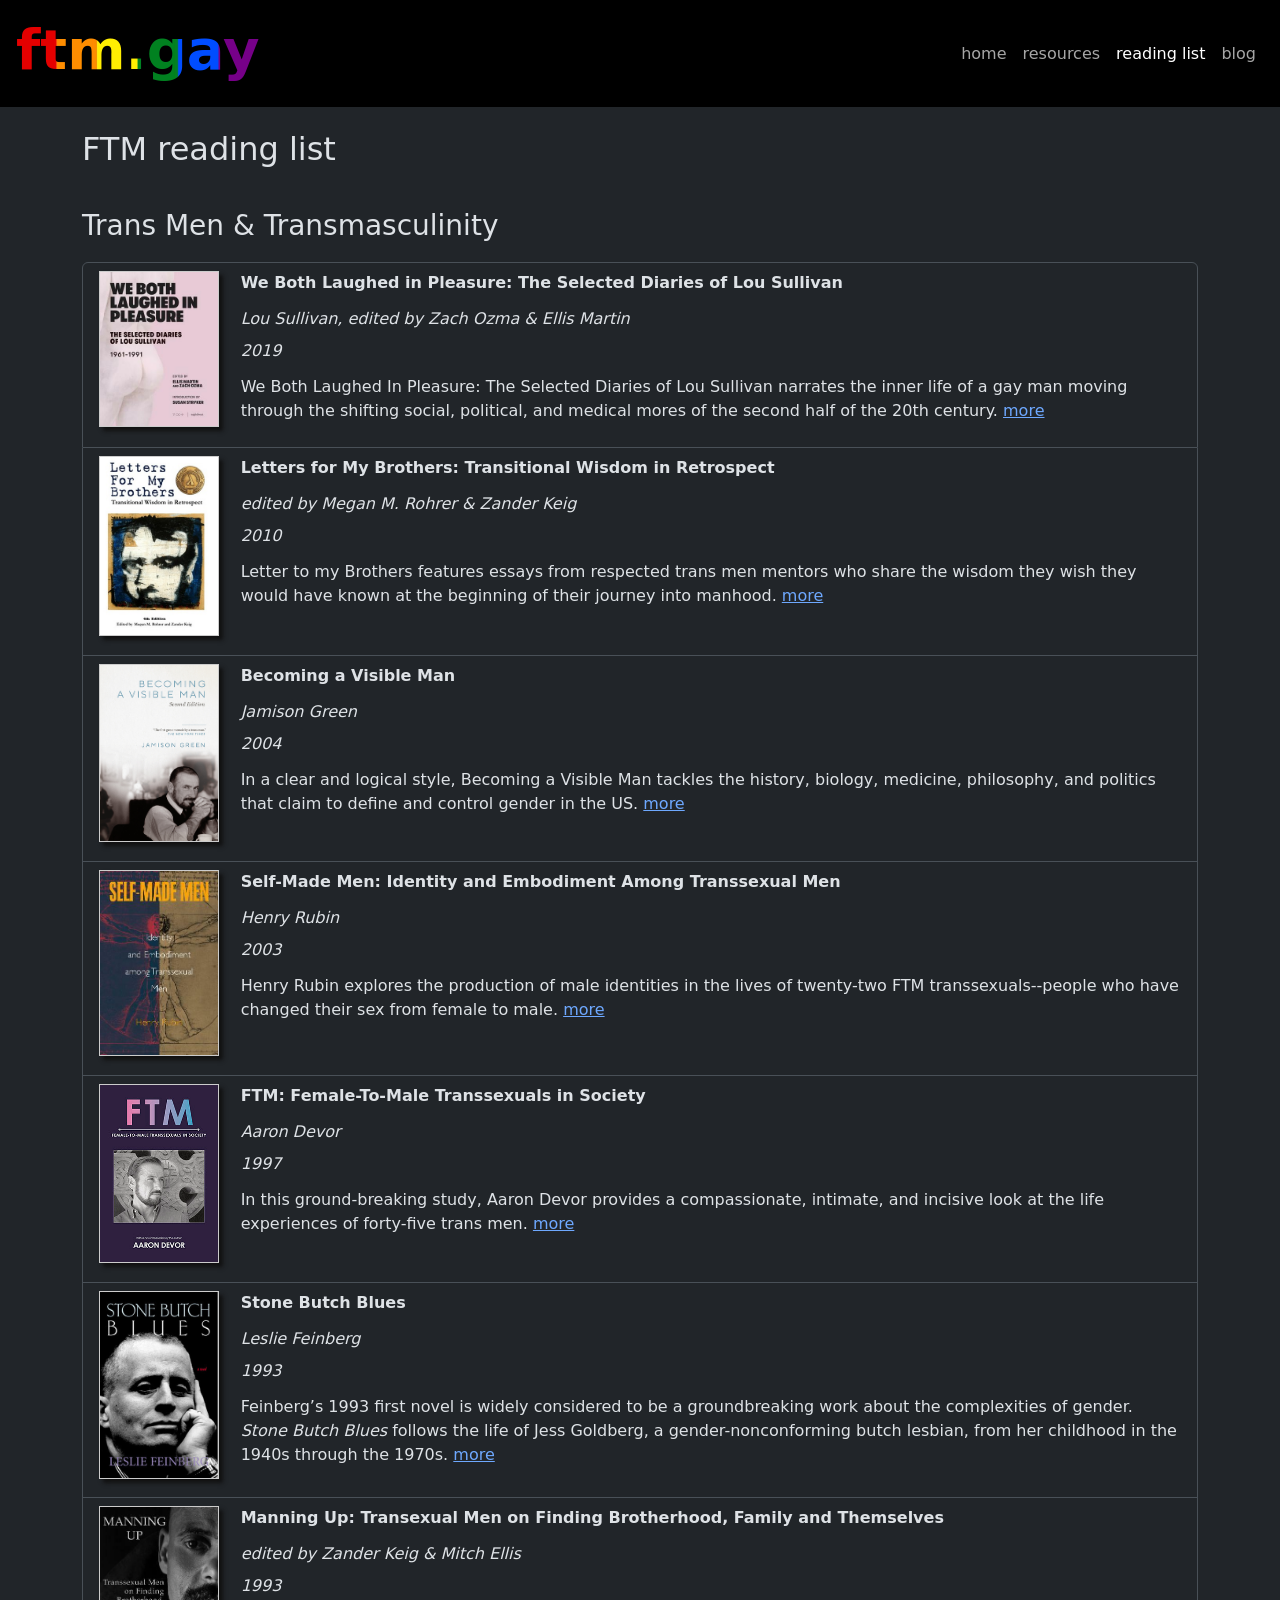
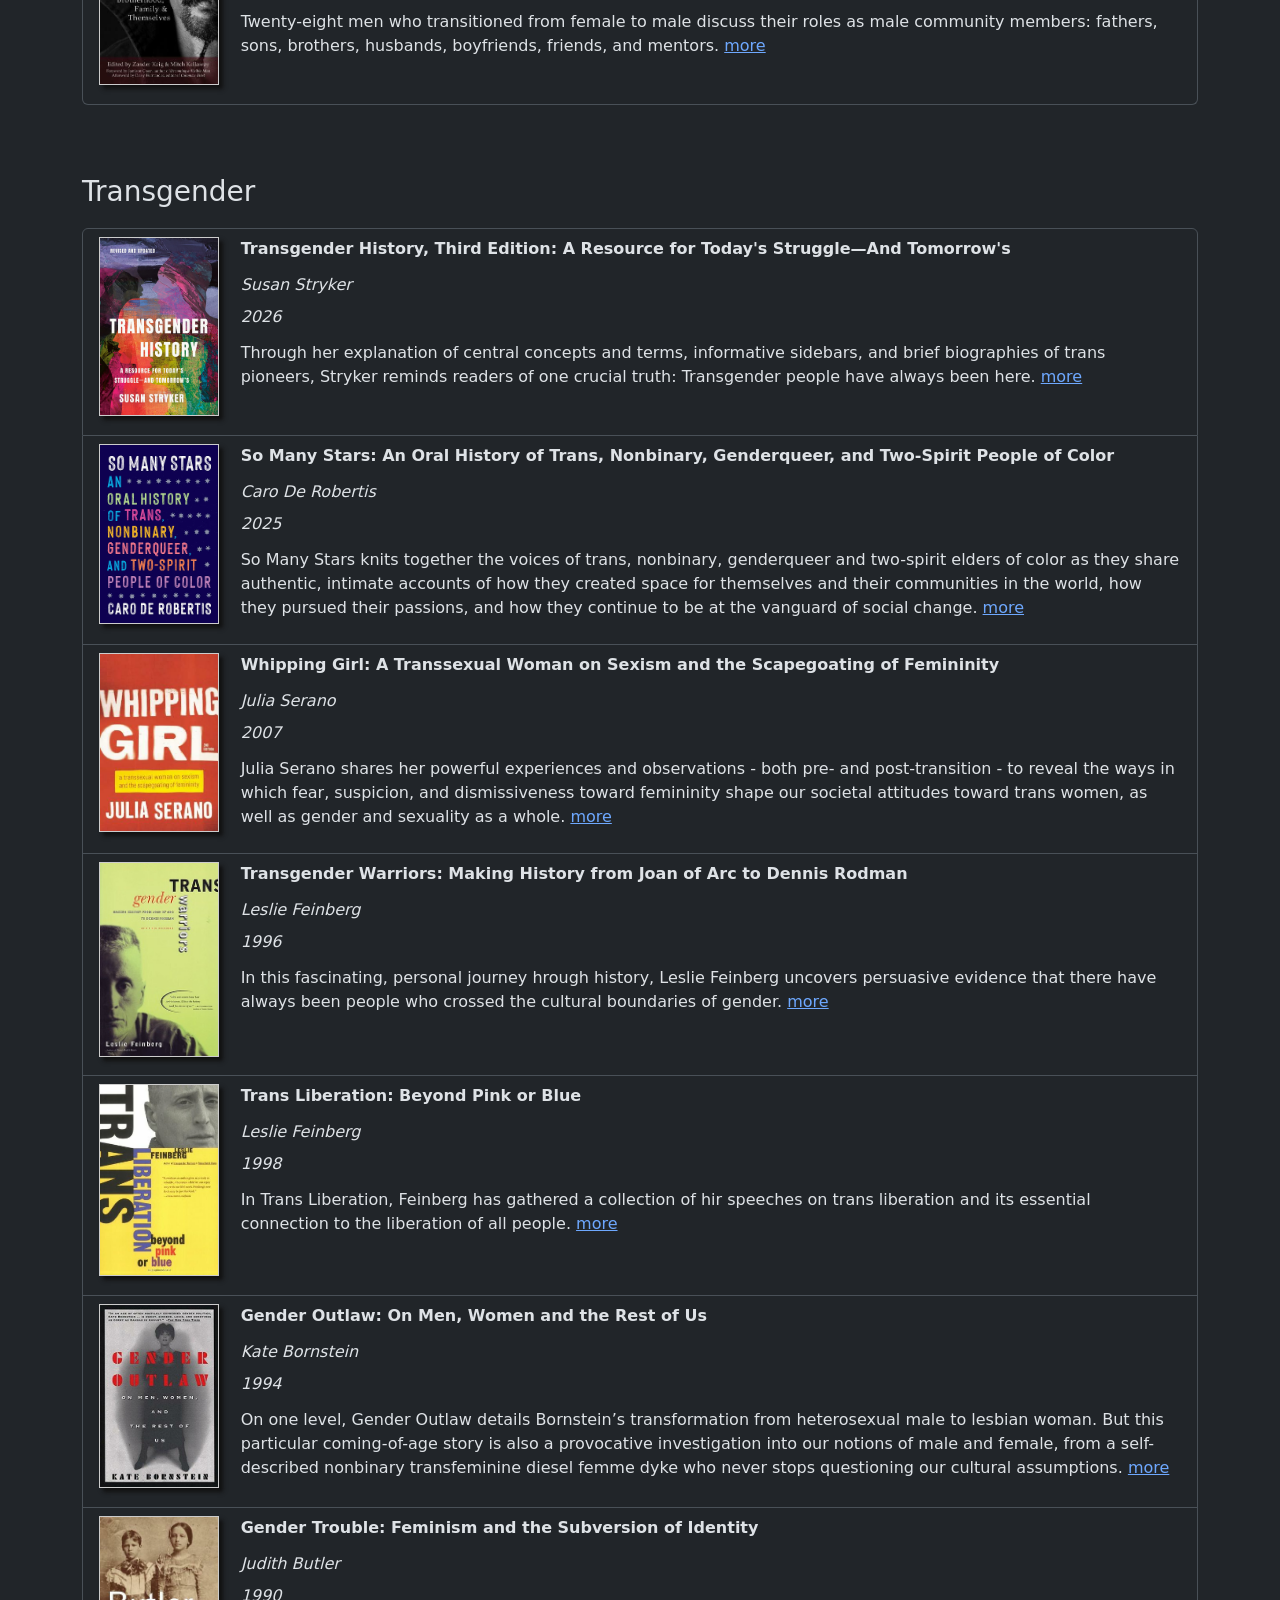
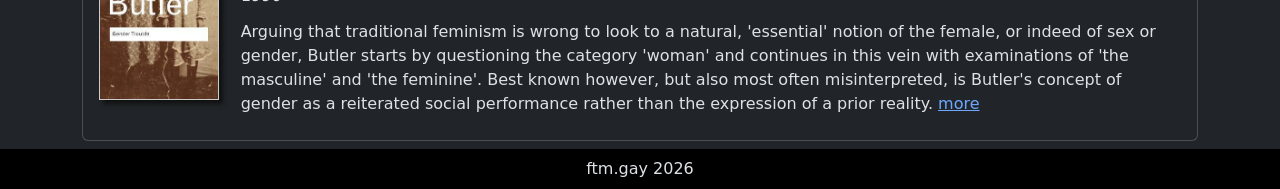
==== books.html @ 5775deb8 "first commit" ====
<!DOCTYPE html>
<html lang="en" data-bs-theme="dark">

<head>
    <meta charset="UTF-8">
    <meta name="viewport" content="width=device-width, initial-scale=1.0">
    <!-- <link rel="stylesheet" href="css/style.css"> -->
    <!-- <link rel="stylesheet" href="css/style-2.css"> -->
    <link href="https://cdn.jsdelivr.net/npm/bootstrap@5.3.8/dist/css/bootstrap.min.css" rel="stylesheet"
        integrity="sha384-sRIl4kxILFvY47J16cr9ZwB07vP4J8+LH7qKQnuqkuIAvNWLzeN8tE5YBujZqJLB" crossorigin="anonymous">
    <title>ftm.gay</title>
    <link rel="stylesheet" href="css/style-3.css">
</head>

<body>
    <header class="navbar navbar-expand-sm p-3 bg-black justify-content-between">
        <h1>
            <a class="navbar-brand" id="title" href="index.html">ftm.gay</a>
        </h1>
        <nav>
            <button class="navbar-toggler" type="button" data-bs-toggle="collapse"
                data-bs-target="#navbarSupportedContent" aria-controls="navbarSupportedContent" aria-expanded="false"
                aria-label="Toggle navigation">
                <span class="navbar-toggler-icon"></span>
            </button>
            <div class="collapse navbar-collapse" id="navbarSupportedContent">
                <ul class="navbar-nav me-auto mb-2 mb-lg-0">
                    <li class="nav-item">
                        <a class="nav-link" href="/index.html">home</a>
                    </li>
                    <li class="nav-item">
                        <a class="nav-link" href="/links.html">resources</a>
                    </li>
                    <li class="nav-item">
                        <a class="nav-link active" aria-current="page" href="/books.html">reading list</a>
                    </li>
                    <li class="nav-item">
                        <a class="nav-link" href="blog.html">blog</a>
                    </li>
                </ul>
        </nav>
    </header>

    <main class="container">

        <article>

            <h2>FTM reading list</h2>

            <h3>Trans Men & Transmasculinity</h3>
            <ul id="booklist" class="list-group">

                <li class="list-group-item">
                    <img src="images/books/webothlaughed.jpg" alt="" class="covers float-start">
                    <p class="titles fw-bold">We Both Laughed in Pleasure: The Selected Diaries of Lou Sullivan</p>
                    <div class="fst-italic lh-1">
                        <p>Lou Sullivan, edited by Zach Ozma &amp; Ellis Martin</p>
                        <p>2019</p>
                    </div>
                    <p>We Both Laughed In Pleasure: The Selected Diaries of Lou Sullivan narrates the inner life of
                        a
                        gay man moving through the shifting social, political, and medical mores of the second half
                        of
                        the 20th century. <a
                            href="https://app.thestorygraph.com/books/c2ce0d95-8c49-4c95-ac87-32498325fbb6">more</a>
                    </p>
                </li>

                <li class="list-group-item">
                    <img src="images/books/letters.jpg" alt="" class="covers float-start">
                    <p class="titles fw-bold">Letters for My Brothers: Transitional Wisdom in Retrospect</p>
                    <div class="fst-italic lh-1">
                        <p>edited by Megan M. Rohrer & Zander Keig</p>
                        <p>2010</p>
                    </div>
                    <p>Letter to my Brothers features essays from respected trans men mentors who share the wisdom
                        they
                        wish they would have known at the beginning of their journey into manhood. <a
                            href="https://app.thestorygraph.com/books/7538e603-62b5-438b-9313-262c8bac1d88">more</a>
                    </p>
                </li>

                <li class="list-group-item">
                    <img src="images/books/becoming.jpg" alt="" class="covers float-start">
                    <p class="titles fw-bold">Becoming a Visible Man</p>
                    <div class="fst-italic lh-1">
                        <p>Jamison Green</p>
                        <p>2004</p>
                    </div>
                    <p>In a clear and logical style, Becoming a Visible Man tackles the history, biology, medicine,
                        philosophy, and politics that claim to define and control gender in the US. <a
                            href="https://app.thestorygraph.com/books/6fd45076-18ab-4ce5-8b26-a0c7a9900b47">more</a>
                    </p>
                </li>

                <li class="list-group-item">
                    <img src="images/books/selfmade.jpg" alt="" class="covers float-start">
                    <p class="titles fw-bold">Self-Made Men: Identity and Embodiment Among Transsexual Men</p>
                    <div class="fst-italic lh-1">
                        <p>Henry Rubin</p>
                        <p>2003</p>
                    </div>
                    <p>Henry Rubin explores the production of male identities in the lives of twenty-two FTM
                        transsexuals--people who have changed their sex from female to male. <a
                            href="https://app.thestorygraph.com/books/d233889d-a8c6-45d0-8a1a-d15849762cd9">more</a>
                    </p>
                </li>

                <li class="list-group-item">
                    <img src="images/books/ftm.jpg" alt="" class="covers float-start">
                    <p class="titles fw-bold">FTM: Female-To-Male Transsexuals in Society</p>
                    <div class="fst-italic lh-1">
                        <p>Aaron Devor</p>
                        <p>1997</p>
                    </div>
                    <p>In this ground-breaking study, Aaron Devor provides a compassionate, intimate, and incisive
                        look
                        at the life experiences of forty-five trans men. <a
                            href="https://app.thestorygraph.com/books/8030de20-b5dd-4799-a8be-6d960feaa532">more</a>
                    </p>
                </li>

                <li class="list-group-item">
                    <img src="images/books/stone.jpg" alt="" class="covers float-start">
                    <p class="titles fw-bold">Stone Butch Blues</p>
                    <div class="fst-italic lh-1">
                        <p>Leslie Feinberg</p>
                        <p>1993</p>
                    </div>
                    <p>Feinberg’s 1993 first novel is widely considered to be a groundbreaking work about the
                        complexities of gender. <i>Stone Butch Blues</i> follows the life of Jess Goldberg, a
                        gender-nonconforming butch lesbian, from her childhood in the 1940s through the 1970s. <a
                            href="https://app.thestorygraph.com/books/8e4125c9-a879-4204-aa45-afbfb0e1b928">more</a>
                    </p>
                </li>

                <li class="list-group-item">
                    <img src="images/books/manning.jpg" alt="" class="covers float-start">
                    <p class="titles fw-bold">Manning Up: Transexual Men on Finding Brotherhood, Family and
                        Themselves</p>
                    <div class="fst-italic lh-1">
                        <p>edited by Zander Keig & Mitch Ellis</p>
                        <p>1993</p>
                    </div>
                    <p>Twenty-eight men who transitioned from female to male discuss their roles as male community
                        members: fathers, sons, brothers, husbands, boyfriends, friends, and mentors. <a
                            href="https://app.thestorygraph.com/books/a32e1855-63df-47fc-9eb6-b0f78ada0669">more</a>
                    </p>
                </li>

            </ul>
            <br><br>
            <h3>Transgender</h3>
            <ul class="booklist list-group">

                <li class="list-group-item">
                    <img src="images/books/history.png" alt="" class="covers float-start">
                    <p class="titles fw-bold">Transgender History, Third Edition: A Resource for Today's
                        Struggle—And Tomorrow's</p>
                    <div class="fst-italic lh-1">
                        <p>Susan Stryker</p>
                        <p>2026</p>
                    </div>
                    <p>Through her explanation of central concepts and terms, informative sidebars, and brief
                        biographies of trans pioneers, Stryker reminds readers of one crucial truth: Transgender
                        people have always been here. <a
                            href="https://app.thestorygraph.com/books/9dabb87a-3703-44a5-b14b-dfd2ec833be0">more</a>
                    </p>
                </li>

                <li class="list-group-item">
                    <img src="images/books/somanystars.png" alt="" class="covers float-start">
                    <p class="titles fw-bold">So Many Stars: An Oral History of Trans, Nonbinary, Genderqueer, and
                        Two-Spirit People of Color</p>
                    <div class="fst-italic lh-1">
                        <p>Caro De Robertis</p>
                        <p>2025</p>
                    </div>
                    <p>So Many Stars knits together the voices of trans, nonbinary, genderqueer and two-spirit
                        elders of color as they share authentic, intimate accounts of how they created space for
                        themselves and their communities in the world, how they pursued their passions, and how they
                        continue to be at the vanguard of social change. <a
                            href="https://app.thestorygraph.com/books/2b87eec0-3367-4d3c-99bc-cf2f94421319">more</a>
                    </p>
                </li>

                <li class="list-group-item">
                    <img src="images/books/whipping.jpg" alt="" class="covers float-start">
                    <p class="titles fw-bold">Whipping Girl: A Transsexual Woman on Sexism and the Scapegoating of
                        Femininity</p>
                    <div class="fst-italic lh-1">
                        <p>Julia Serano</p>
                        <p>2007</p>
                    </div>
                    <p>Julia Serano shares her powerful experiences and observations - both pre- and post-transition
                        - to reveal the ways in which fear, suspicion, and dismissiveness toward femininity shape
                        our societal attitudes toward trans women, as well as gender and sexuality as a whole. <a
                            href="https://app.thestorygraph.com/books/d47e280d-2952-4787-9cfe-63564478623d">more</a>
                    </p>
                </li>

                <li class="list-group-item">
                    <img src="images/books/warriors.jpg" alt="" class="covers float-start">
                    <p class="titles fw-bold">Transgender Warriors: Making History from Joan of Arc to Dennis Rodman
                    </p>
                    <div class="fst-italic lh-1">
                        <p>Leslie Feinberg</p>
                        <p>1996</p>
                    </div>
                    <p>In this fascinating, personal journey hrough history, Leslie Feinberg uncovers persuasive
                        evidence that there have always been people who crossed the cultural boundaries of gender.
                        <a href="https://app.thestorygraph.com/books/43c2c242-123a-4b8e-8c42-34f2408a6940">more</a>
                    </p>
                </li>

                <li class="list-group-item">
                    <img src="images/books/liberation.jpg" alt="" class="covers float-start">
                    <p class="titles fw-bold">Trans Liberation: Beyond Pink or Blue</p>
                    <div class="fst-italic lh-1">
                        <p>Leslie Feinberg</p>
                        <p>1998</p>
                    </div>
                    <p>In Trans Liberation, Feinberg has gathered a collection of hir speeches on trans liberation
                        and its essential connection to the liberation of all people. <a
                            href="https://app.thestorygraph.com/books/5050a9f0-488c-4aef-bb88-516365a8dd50">more</a>
                    </p>
                </li>

                <li class="list-group-item">
                    <img src="images/books/outlaw.jpg" alt="" class="covers float-start">
                    <p class="titles fw-bold">Gender Outlaw: On Men, Women and the Rest of Us</p>
                    <div class="fst-italic lh-1">
                        <p>Kate Bornstein</p>
                        <p>1994</p>
                    </div>
                    <p>On one level, Gender Outlaw details Bornstein’s transformation from heterosexual male to
                        lesbian woman. But this particular coming-of-age story is also a provocative investigation
                        into our notions of male and female, from a self-described nonbinary transfeminine diesel
                        femme dyke who never stops questioning our cultural assumptions. <a
                            href="https://app.thestorygraph.com/books/9dabb87a-3703-44a5-b14b-dfd2ec833be0">more</a>
                    </p>
                </li>

                <li class="list-group-item">
                    <img src="images/books/trouble.jpg" alt="" class="covers float-start">
                    <p class="titles fw-bold">Gender Trouble: Feminism and the Subversion of Identity</p>
                    <div class="fst-italic lh-1">
                        <p>Judith Butler</p>
                        <p>1990</p>
                    </div>
                    <p>Arguing that traditional feminism is wrong to look to a natural, 'essential' notion of the
                        female, or indeed of sex or gender, Butler starts by questioning the category 'woman' and
                        continues in this vein with examinations of 'the masculine' and 'the feminine'. Best known
                        however, but also most often misinterpreted, is Butler's concept of gender as a reiterated
                        social performance rather than the expression of a prior reality. <a
                            href="https://app.thestorygraph.com/books/4c7f3ff9-a677-41f1-9908-b55ac85ce507">more</a>
                    </p>
                </li>

            </ul>

        </article>

    </main>

    <footer class="position-relative bottom-0 text-center bg-black mt-2 p-2">
        <p class="m-0">ftm.gay 2026</p>
    </footer>

</body>


</html>
---- css/style-3.css ----
/* body {
    background: rgb(38, 44, 68);
}

main.container,
#links-wrapper {
    width: fit-content;
    margin: auto;
} */
 
h2,
h3,
h4 {
    padding: 2% 0 1%;
}

html, body {
    height: 100%;
}

body {
    display: flex;
    flex-direction: column;
}

main {
    flex: 1 0 auto;
}

footer {
    flex-shrink: 0;
}

#title {
    font-size: 3.5rem;
    font-weight: 900;
    background: white;
    /* background: linear-gradient(90deg, rgba(228, 3, 3, 1) 0%, rgba(255, 140, 0, 1) 16%, rgba(255, 237, 0, 1) 32%, rgba(0, 128, 38, 1) 48%, rgba(0, 76, 255, 1) 64%, rgba(115, 41, 130, 1) 80%); */
    background: url('/images/pride-rainbow-flag\ -\ Copy.jpg');
    background-size: cover;
    background-clip: text;
    -webkit-background-clip: text;
    -webkit-text-fill-color: transparent;
}

.covers {
    width: 20%;
    max-width: 120px;
    margin: 0 2% 1% 0;
    box-shadow: 4px 4px 4px #111;
    border: 1px solid #ccc;
}

@media screen and (max-width: 990px) {
    #toc-wrapper {
        width: 100% !important;
        position: static !important;
    }

    #toc {
        border: none !important;
    }
}
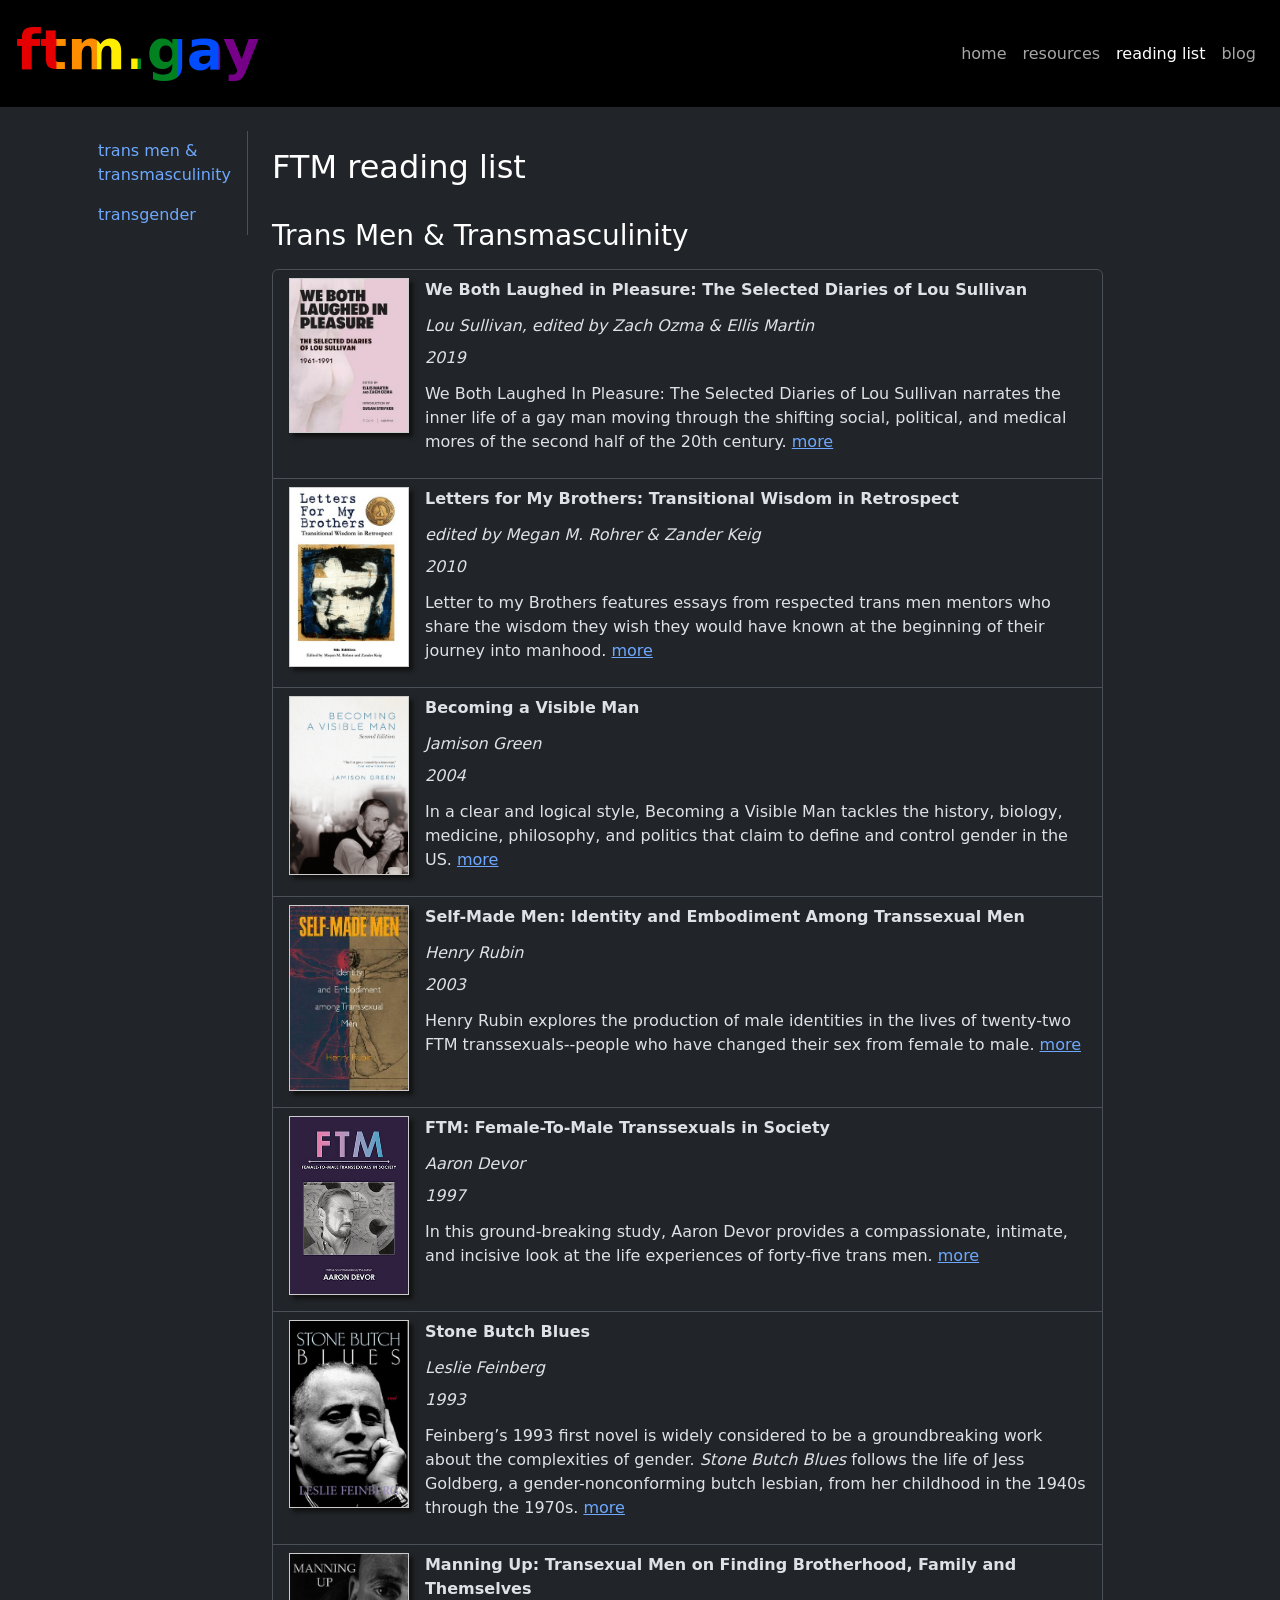
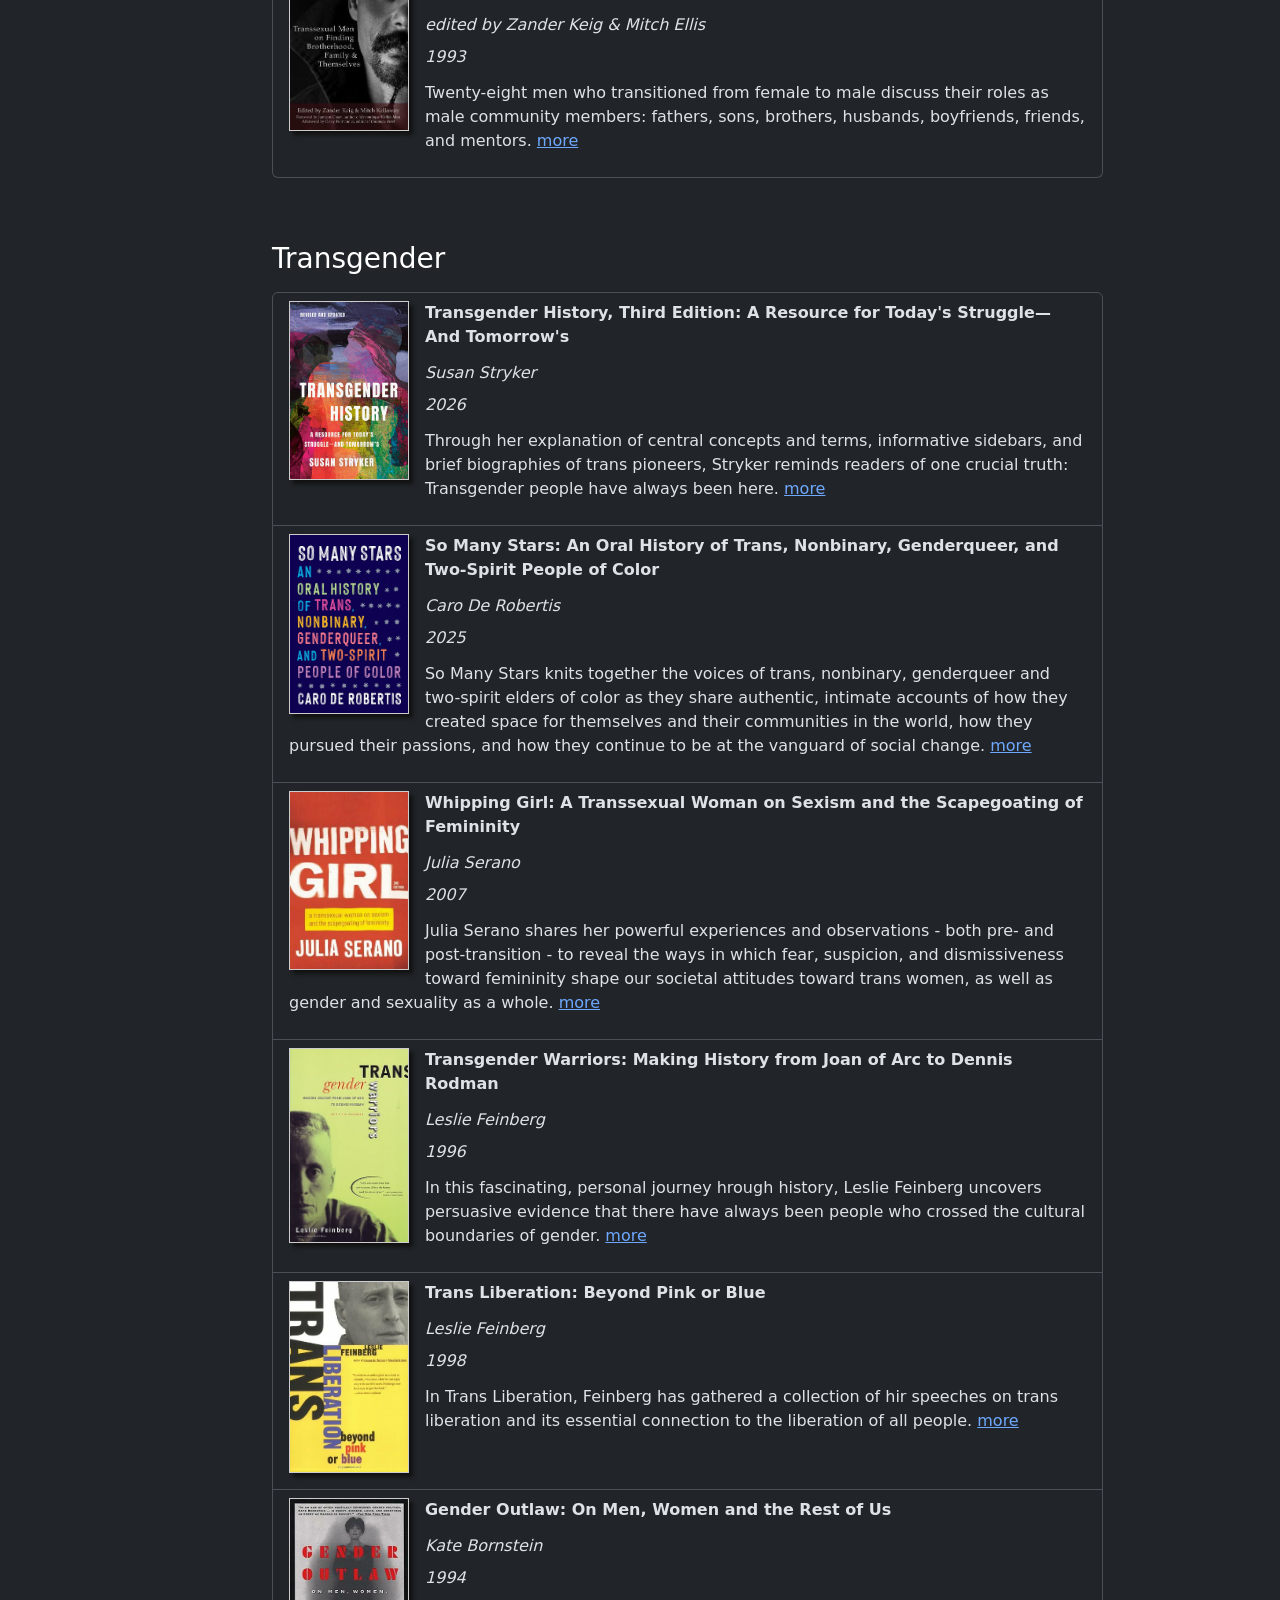
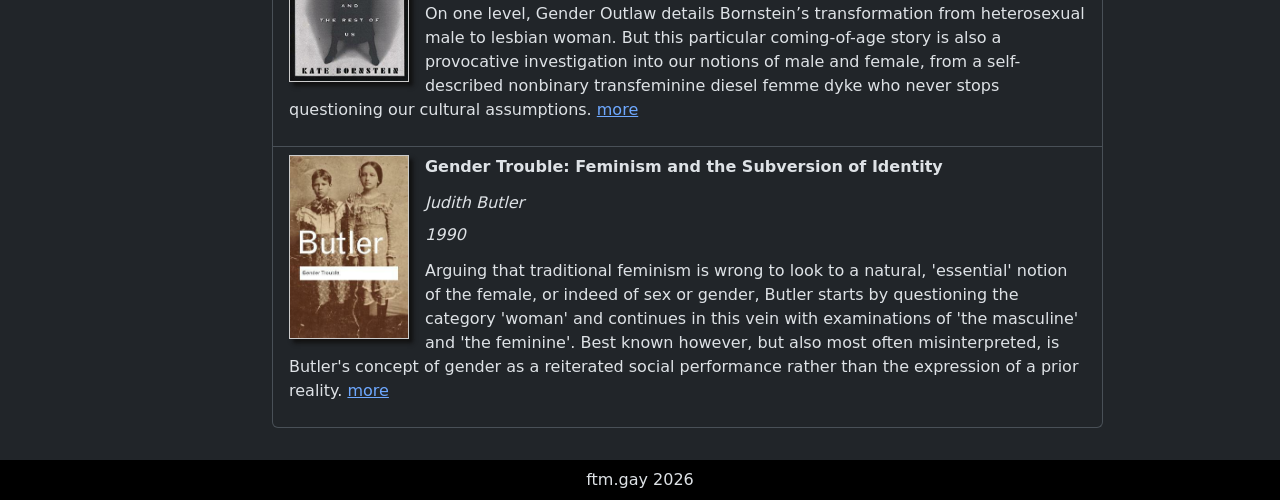
==== commit 777e68a9: "feat: books toc" ====
--- a/books.html
+++ b/books.html
@@ -41,232 +41,293 @@
         </nav>
     </header>
 
-    <main class="container">
-
-        <article>
-
-            <h2>FTM reading list</h2>
-
-            <h3>Trans Men & Transmasculinity</h3>
-            <ul id="booklist" class="list-group">
-
-                <li class="list-group-item">
-                    <img src="images/books/webothlaughed.jpg" alt="" class="covers float-start">
-                    <p class="titles fw-bold">We Both Laughed in Pleasure: The Selected Diaries of Lou Sullivan</p>
-                    <div class="fst-italic lh-1">
-                        <p>Lou Sullivan, edited by Zach Ozma &amp; Ellis Martin</p>
-                        <p>2019</p>
-                    </div>
-                    <p>We Both Laughed In Pleasure: The Selected Diaries of Lou Sullivan narrates the inner life of
-                        a
-                        gay man moving through the shifting social, political, and medical mores of the second half
-                        of
-                        the 20th century. <a
-                            href="https://app.thestorygraph.com/books/c2ce0d95-8c49-4c95-ac87-32498325fbb6">more</a>
-                    </p>
-                </li>
-
-                <li class="list-group-item">
-                    <img src="images/books/letters.jpg" alt="" class="covers float-start">
-                    <p class="titles fw-bold">Letters for My Brothers: Transitional Wisdom in Retrospect</p>
-                    <div class="fst-italic lh-1">
-                        <p>edited by Megan M. Rohrer & Zander Keig</p>
-                        <p>2010</p>
-                    </div>
-                    <p>Letter to my Brothers features essays from respected trans men mentors who share the wisdom
-                        they
-                        wish they would have known at the beginning of their journey into manhood. <a
-                            href="https://app.thestorygraph.com/books/7538e603-62b5-438b-9313-262c8bac1d88">more</a>
-                    </p>
-                </li>
-
-                <li class="list-group-item">
-                    <img src="images/books/becoming.jpg" alt="" class="covers float-start">
-                    <p class="titles fw-bold">Becoming a Visible Man</p>
-                    <div class="fst-italic lh-1">
-                        <p>Jamison Green</p>
-                        <p>2004</p>
-                    </div>
-                    <p>In a clear and logical style, Becoming a Visible Man tackles the history, biology, medicine,
-                        philosophy, and politics that claim to define and control gender in the US. <a
-                            href="https://app.thestorygraph.com/books/6fd45076-18ab-4ce5-8b26-a0c7a9900b47">more</a>
-                    </p>
-                </li>
-
-                <li class="list-group-item">
-                    <img src="images/books/selfmade.jpg" alt="" class="covers float-start">
-                    <p class="titles fw-bold">Self-Made Men: Identity and Embodiment Among Transsexual Men</p>
-                    <div class="fst-italic lh-1">
-                        <p>Henry Rubin</p>
-                        <p>2003</p>
-                    </div>
-                    <p>Henry Rubin explores the production of male identities in the lives of twenty-two FTM
-                        transsexuals--people who have changed their sex from female to male. <a
-                            href="https://app.thestorygraph.com/books/d233889d-a8c6-45d0-8a1a-d15849762cd9">more</a>
-                    </p>
-                </li>
-
-                <li class="list-group-item">
-                    <img src="images/books/ftm.jpg" alt="" class="covers float-start">
-                    <p class="titles fw-bold">FTM: Female-To-Male Transsexuals in Society</p>
-                    <div class="fst-italic lh-1">
-                        <p>Aaron Devor</p>
-                        <p>1997</p>
-                    </div>
-                    <p>In this ground-breaking study, Aaron Devor provides a compassionate, intimate, and incisive
-                        look
-                        at the life experiences of forty-five trans men. <a
-                            href="https://app.thestorygraph.com/books/8030de20-b5dd-4799-a8be-6d960feaa532">more</a>
-                    </p>
-                </li>
-
-                <li class="list-group-item">
-                    <img src="images/books/stone.jpg" alt="" class="covers float-start">
-                    <p class="titles fw-bold">Stone Butch Blues</p>
-                    <div class="fst-italic lh-1">
-                        <p>Leslie Feinberg</p>
-                        <p>1993</p>
-                    </div>
-                    <p>Feinberg’s 1993 first novel is widely considered to be a groundbreaking work about the
-                        complexities of gender. <i>Stone Butch Blues</i> follows the life of Jess Goldberg, a
-                        gender-nonconforming butch lesbian, from her childhood in the 1940s through the 1970s. <a
-                            href="https://app.thestorygraph.com/books/8e4125c9-a879-4204-aa45-afbfb0e1b928">more</a>
-                    </p>
-                </li>
-
-                <li class="list-group-item">
-                    <img src="images/books/manning.jpg" alt="" class="covers float-start">
-                    <p class="titles fw-bold">Manning Up: Transexual Men on Finding Brotherhood, Family and
-                        Themselves</p>
-                    <div class="fst-italic lh-1">
-                        <p>edited by Zander Keig & Mitch Ellis</p>
-                        <p>1993</p>
-                    </div>
-                    <p>Twenty-eight men who transitioned from female to male discuss their roles as male community
-                        members: fathers, sons, brothers, husbands, boyfriends, friends, and mentors. <a
-                            href="https://app.thestorygraph.com/books/a32e1855-63df-47fc-9eb6-b0f78ada0669">more</a>
-                    </p>
-                </li>
-
-            </ul>
-            <br><br>
-            <h3>Transgender</h3>
-            <ul class="booklist list-group">
-
-                <li class="list-group-item">
-                    <img src="images/books/history.png" alt="" class="covers float-start">
-                    <p class="titles fw-bold">Transgender History, Third Edition: A Resource for Today's
-                        Struggle—And Tomorrow's</p>
-                    <div class="fst-italic lh-1">
-                        <p>Susan Stryker</p>
-                        <p>2026</p>
-                    </div>
-                    <p>Through her explanation of central concepts and terms, informative sidebars, and brief
-                        biographies of trans pioneers, Stryker reminds readers of one crucial truth: Transgender
-                        people have always been here. <a
-                            href="https://app.thestorygraph.com/books/9dabb87a-3703-44a5-b14b-dfd2ec833be0">more</a>
-                    </p>
-                </li>
-
-                <li class="list-group-item">
-                    <img src="images/books/somanystars.png" alt="" class="covers float-start">
-                    <p class="titles fw-bold">So Many Stars: An Oral History of Trans, Nonbinary, Genderqueer, and
-                        Two-Spirit People of Color</p>
-                    <div class="fst-italic lh-1">
-                        <p>Caro De Robertis</p>
-                        <p>2025</p>
-                    </div>
-                    <p>So Many Stars knits together the voices of trans, nonbinary, genderqueer and two-spirit
-                        elders of color as they share authentic, intimate accounts of how they created space for
-                        themselves and their communities in the world, how they pursued their passions, and how they
-                        continue to be at the vanguard of social change. <a
-                            href="https://app.thestorygraph.com/books/2b87eec0-3367-4d3c-99bc-cf2f94421319">more</a>
-                    </p>
-                </li>
-
-                <li class="list-group-item">
-                    <img src="images/books/whipping.jpg" alt="" class="covers float-start">
-                    <p class="titles fw-bold">Whipping Girl: A Transsexual Woman on Sexism and the Scapegoating of
-                        Femininity</p>
-                    <div class="fst-italic lh-1">
-                        <p>Julia Serano</p>
-                        <p>2007</p>
-                    </div>
-                    <p>Julia Serano shares her powerful experiences and observations - both pre- and post-transition
-                        - to reveal the ways in which fear, suspicion, and dismissiveness toward femininity shape
-                        our societal attitudes toward trans women, as well as gender and sexuality as a whole. <a
-                            href="https://app.thestorygraph.com/books/d47e280d-2952-4787-9cfe-63564478623d">more</a>
-                    </p>
-                </li>
-
-                <li class="list-group-item">
-                    <img src="images/books/warriors.jpg" alt="" class="covers float-start">
-                    <p class="titles fw-bold">Transgender Warriors: Making History from Joan of Arc to Dennis Rodman
-                    </p>
-                    <div class="fst-italic lh-1">
-                        <p>Leslie Feinberg</p>
-                        <p>1996</p>
-                    </div>
-                    <p>In this fascinating, personal journey hrough history, Leslie Feinberg uncovers persuasive
-                        evidence that there have always been people who crossed the cultural boundaries of gender.
-                        <a href="https://app.thestorygraph.com/books/43c2c242-123a-4b8e-8c42-34f2408a6940">more</a>
-                    </p>
-                </li>
-
-                <li class="list-group-item">
-                    <img src="images/books/liberation.jpg" alt="" class="covers float-start">
-                    <p class="titles fw-bold">Trans Liberation: Beyond Pink or Blue</p>
-                    <div class="fst-italic lh-1">
-                        <p>Leslie Feinberg</p>
-                        <p>1998</p>
-                    </div>
-                    <p>In Trans Liberation, Feinberg has gathered a collection of hir speeches on trans liberation
-                        and its essential connection to the liberation of all people. <a
-                            href="https://app.thestorygraph.com/books/5050a9f0-488c-4aef-bb88-516365a8dd50">more</a>
-                    </p>
-                </li>
-
-                <li class="list-group-item">
-                    <img src="images/books/outlaw.jpg" alt="" class="covers float-start">
-                    <p class="titles fw-bold">Gender Outlaw: On Men, Women and the Rest of Us</p>
-                    <div class="fst-italic lh-1">
-                        <p>Kate Bornstein</p>
-                        <p>1994</p>
-                    </div>
-                    <p>On one level, Gender Outlaw details Bornstein’s transformation from heterosexual male to
-                        lesbian woman. But this particular coming-of-age story is also a provocative investigation
-                        into our notions of male and female, from a self-described nonbinary transfeminine diesel
-                        femme dyke who never stops questioning our cultural assumptions. <a
-                            href="https://app.thestorygraph.com/books/9dabb87a-3703-44a5-b14b-dfd2ec833be0">more</a>
-                    </p>
-                </li>
-
-                <li class="list-group-item">
-                    <img src="images/books/trouble.jpg" alt="" class="covers float-start">
-                    <p class="titles fw-bold">Gender Trouble: Feminism and the Subversion of Identity</p>
-                    <div class="fst-italic lh-1">
-                        <p>Judith Butler</p>
-                        <p>1990</p>
-                    </div>
-                    <p>Arguing that traditional feminism is wrong to look to a natural, 'essential' notion of the
-                        female, or indeed of sex or gender, Butler starts by questioning the category 'woman' and
-                        continues in this vein with examinations of 'the masculine' and 'the feminine'. Best known
-                        however, but also most often misinterpreted, is Butler's concept of gender as a reiterated
-                        social performance rather than the expression of a prior reality. <a
-                            href="https://app.thestorygraph.com/books/4c7f3ff9-a677-41f1-9908-b55ac85ce507">more</a>
-                    </p>
-                </li>
-
-            </ul>
-
-        </article>
-
+    <main class="container-sm text-bg-dark py-4">
+
+        <div class="row" id="">
+            <div id="toc-wrapper" class="col-2 position-sticky top-0 h-75">
+                <nav id="toc" class="h-100 flex-column align-items-stretch pe-4 border-end">
+                    <nav class="nav nav-pills flex-column">
+                        <a class="nav-link" href="#ftm">trans men & transmasculinity</a>
+                        <a class="nav-link" href="#trans">transgender</a>
+                    </nav>
+                </nav>
+            </div>
+
+            <div id="books-wrapper" class="col-2 position-sticky top-0 h-75">
+                <h2>FTM reading list</h2>
+                <section id="ftm">
+                    <h3>Trans Men & Transmasculinity</h3>
+                    <ul id="booklist" class="list-group">
+
+                        <li class="list-group-item">
+                            <img src="images/books/webothlaughed.jpg" alt="" class="covers float-start">
+                            <p class="titles fw-bold">We Both Laughed in Pleasure: The Selected Diaries of Lou
+                                Sullivan
+                            </p>
+                            <section class="fst-italic lh-1">
+                                <p>Lou Sullivan, edited by Zach Ozma &amp; Ellis Martin</p>
+                                <p>2019</p>
+                            </section>
+                            <p>We Both Laughed In Pleasure: The Selected Diaries of Lou Sullivan narrates the inner
+                                life
+                                of
+                                a
+                                gay man moving through the shifting social, political, and medical mores of the
+                                second
+                                half
+                                of
+                                the 20th century. <a
+                                    href="https://app.thestorygraph.com/books/c2ce0d95-8c49-4c95-ac87-32498325fbb6">more</a>
+                            </p>
+                        </li>
+
+                        <li class="list-group-item">
+                            <img src="images/books/letters.jpg" alt="" class="covers float-start">
+                            <p class="titles fw-bold">Letters for My Brothers: Transitional Wisdom in Retrospect</p>
+                            <section class="fst-italic lh-1">
+                                <p>edited by Megan M. Rohrer & Zander Keig</p>
+                                <p>2010</p>
+                            </section>
+                            <p>Letter to my Brothers features essays from respected trans men mentors who share the
+                                wisdom
+                                they
+                                wish they would have known at the beginning of their journey into manhood. <a
+                                    href="https://app.thestorygraph.com/books/7538e603-62b5-438b-9313-262c8bac1d88">more</a>
+                            </p>
+                        </li>
+
+                        <li class="list-group-item">
+                            <img src="images/books/becoming.jpg" alt="" class="covers float-start">
+                            <p class="titles fw-bold">Becoming a Visible Man</p>
+                            <section class="fst-italic lh-1">
+                                <p>Jamison Green</p>
+                                <p>2004</p>
+                            </section>
+                            <p>In a clear and logical style, Becoming a Visible Man tackles the history, biology,
+                                medicine,
+                                philosophy, and politics that claim to define and control gender in the US. <a
+                                    href="https://app.thestorygraph.com/books/6fd45076-18ab-4ce5-8b26-a0c7a9900b47">more</a>
+                            </p>
+                        </li>
+
+                        <li class="list-group-item">
+                            <img src="images/books/selfmade.jpg" alt="" class="covers float-start">
+                            <p class="titles fw-bold">Self-Made Men: Identity and Embodiment Among Transsexual Men
+                            </p>
+                            <section class="fst-italic lh-1">
+                                <p>Henry Rubin</p>
+                                <p>2003</p>
+                            </section>
+                            <p>Henry Rubin explores the production of male identities in the lives of twenty-two FTM
+                                transsexuals--people who have changed their sex from female to male. <a
+                                    href="https://app.thestorygraph.com/books/d233889d-a8c6-45d0-8a1a-d15849762cd9">more</a>
+                            </p>
+                        </li>
+
+                        <li class="list-group-item">
+                            <img src="images/books/ftm.jpg" alt="" class="covers float-start">
+                            <p class="titles fw-bold">FTM: Female-To-Male Transsexuals in Society</p>
+                            <section class="fst-italic lh-1">
+                                <p>Aaron Devor</p>
+                                <p>1997</p>
+                            </section>
+                            <p>In this ground-breaking study, Aaron Devor provides a compassionate, intimate, and
+                                incisive
+                                look
+                                at the life experiences of forty-five trans men. <a
+                                    href="https://app.thestorygraph.com/books/8030de20-b5dd-4799-a8be-6d960feaa532">more</a>
+                            </p>
+                        </li>
+
+                        <li class="list-group-item">
+                            <img src="images/books/stone.jpg" alt="" class="covers float-start">
+                            <p class="titles fw-bold">Stone Butch Blues</p>
+                            <section class="fst-italic lh-1">
+                                <p>Leslie Feinberg</p>
+                                <p>1993</p>
+                            </section>
+                            <p>Feinberg’s 1993 first novel is widely considered to be a groundbreaking work about
+                                the
+                                complexities of gender. <i>Stone Butch Blues</i> follows the life of Jess Goldberg,
+                                a
+                                gender-nonconforming butch lesbian, from her childhood in the 1940s through the
+                                1970s.
+                                <a
+                                    href="https://app.thestorygraph.com/books/8e4125c9-a879-4204-aa45-afbfb0e1b928">more</a>
+                            </p>
+                        </li>
+
+                        <li class="list-group-item">
+                            <img src="images/books/manning.jpg" alt="" class="covers float-start">
+                            <p class="titles fw-bold">Manning Up: Transexual Men on Finding Brotherhood, Family and
+                                Themselves</p>
+                            <section class="fst-italic lh-1">
+                                <p>edited by Zander Keig & Mitch Ellis</p>
+                                <p>1993</p>
+                            </section>
+                            <p>Twenty-eight men who transitioned from female to male discuss their roles as male
+                                community
+                                members: fathers, sons, brothers, husbands, boyfriends, friends, and mentors. <a
+                                    href="https://app.thestorygraph.com/books/a32e1855-63df-47fc-9eb6-b0f78ada0669">more</a>
+                            </p>
+                        </li>
+                    </ul>
+                </section>
+                <br><br>
+                <section id="trans">
+                    <h3>Transgender</h3>
+                    <ul class="booklist list-group">
+
+                        <li class="list-group-item">
+                            <img src="images/books/history.png" alt="" class="covers float-start">
+                            <p class="titles fw-bold">Transgender History, Third Edition: A Resource for Today's
+                                Struggle—And Tomorrow's</p>
+                            <section class="fst-italic lh-1">
+                                <p>Susan Stryker</p>
+                                <p>2026</p>
+                            </section>
+                            <p>Through her explanation of central concepts and terms, informative sidebars, and
+                                brief
+                                biographies of trans pioneers, Stryker reminds readers of one crucial truth:
+                                Transgender
+                                people have always been here. <a
+                                    href="https://app.thestorygraph.com/books/9dabb87a-3703-44a5-b14b-dfd2ec833be0">more</a>
+                            </p>
+                        </li>
+
+                        <li class="list-group-item">
+                            <img src="images/books/somanystars.png" alt="" class="covers float-start">
+                            <p class="titles fw-bold">So Many Stars: An Oral History of Trans, Nonbinary,
+                                Genderqueer,
+                                and
+                                Two-Spirit People of Color</p>
+                            <section class="fst-italic lh-1">
+                                <p>Caro De Robertis</p>
+                                <p>2025</p>
+                            </section>
+                            <p>So Many Stars knits together the voices of trans, nonbinary, genderqueer and
+                                two-spirit
+                                elders of color as they share authentic, intimate accounts of how they created space
+                                for
+                                themselves and their communities in the world, how they pursued their passions, and
+                                how
+                                they
+                                continue to be at the vanguard of social change. <a
+                                    href="https://app.thestorygraph.com/books/2b87eec0-3367-4d3c-99bc-cf2f94421319">more</a>
+                            </p>
+                        </li>
+
+                        <li class="list-group-item">
+                            <img src="images/books/whipping.jpg" alt="" class="covers float-start">
+                            <p class="titles fw-bold">Whipping Girl: A Transsexual Woman on Sexism and the
+                                Scapegoating
+                                of
+                                Femininity</p>
+                            <section class="fst-italic lh-1">
+                                <p>Julia Serano</p>
+                                <p>2007</p>
+                            </section>
+                            <p>Julia Serano shares her powerful experiences and observations - both pre- and
+                                post-transition
+                                - to reveal the ways in which fear, suspicion, and dismissiveness toward femininity
+                                shape
+                                our societal attitudes toward trans women, as well as gender and sexuality as a
+                                whole.
+                                <a
+                                    href="https://app.thestorygraph.com/books/d47e280d-2952-4787-9cfe-63564478623d">more</a>
+                            </p>
+                        </li>
+
+                        <li class="list-group-item">
+                            <img src="images/books/warriors.jpg" alt="" class="covers float-start">
+                            <p class="titles fw-bold">Transgender Warriors: Making History from Joan of Arc to
+                                Dennis
+                                Rodman
+                            </p>
+                            <section class="fst-italic lh-1">
+                                <p>Leslie Feinberg</p>
+                                <p>1996</p>
+                            </section>
+                            <p>In this fascinating, personal journey hrough history, Leslie Feinberg uncovers
+                                persuasive
+                                evidence that there have always been people who crossed the cultural boundaries of
+                                gender.
+                                <a
+                                    href="https://app.thestorygraph.com/books/43c2c242-123a-4b8e-8c42-34f2408a6940">more</a>
+                            </p>
+                        </li>
+
+                        <li class="list-group-item">
+                            <img src="images/books/liberation.jpg" alt="" class="covers float-start">
+                            <p class="titles fw-bold">Trans Liberation: Beyond Pink or Blue</p>
+                            <section class="fst-italic lh-1">
+                                <p>Leslie Feinberg</p>
+                                <p>1998</p>
+                            </section>
+                            <p>In Trans Liberation, Feinberg has gathered a collection of hir speeches on trans
+                                liberation
+                                and its essential connection to the liberation of all people. <a
+                                    href="https://app.thestorygraph.com/books/5050a9f0-488c-4aef-bb88-516365a8dd50">more</a>
+                            </p>
+                        </li>
+
+                        <li class="list-group-item">
+                            <img src="images/books/outlaw.jpg" alt="" class="covers float-start">
+                            <p class="titles fw-bold">Gender Outlaw: On Men, Women and the Rest of Us</p>
+                            <section class="fst-italic lh-1">
+                                <p>Kate Bornstein</p>
+                                <p>1994</p>
+                            </section>
+                            <p>On one level, Gender Outlaw details Bornstein’s transformation from heterosexual male
+                                to
+                                lesbian woman. But this particular coming-of-age story is also a provocative
+                                investigation
+                                into our notions of male and female, from a self-described nonbinary transfeminine
+                                diesel
+                                femme dyke who never stops questioning our cultural assumptions. <a
+                                    href="https://app.thestorygraph.com/books/9dabb87a-3703-44a5-b14b-dfd2ec833be0">more</a>
+                            </p>
+                        </li>
+
+                        <li class="list-group-item">
+                            <img src="images/books/trouble.jpg" alt="" class="covers float-start">
+                            <p class="titles fw-bold">Gender Trouble: Feminism and the Subversion of Identity</p>
+                            <section class="fst-italic lh-1">
+                                <p>Judith Butler</p>
+                                <p>1990</p>
+                            </section>
+                            <p>Arguing that traditional feminism is wrong to look to a natural, 'essential' notion
+                                of
+                                the
+                                female, or indeed of sex or gender, Butler starts by questioning the category
+                                'woman'
+                                and
+                                continues in this vein with examinations of 'the masculine' and 'the feminine'. Best
+                                known
+                                however, but also most often misinterpreted, is Butler's concept of gender as a
+                                reiterated
+                                social performance rather than the expression of a prior reality. <a
+                                    href="https://app.thestorygraph.com/books/4c7f3ff9-a677-41f1-9908-b55ac85ce507">more</a>
+                            </p>
+                        </li>
+                    </ul>
+                </section>
+            </div>
+        </div>
     </main>
+
 
     <footer class="position-relative bottom-0 text-center bg-black mt-2 p-2">
         <p class="m-0">ftm.gay 2026</p>
     </footer>
 
+    <script src="https://cdn.jsdelivr.net/npm/bootstrap@5.3.8/dist/js/bootstrap.bundle.min.js"
+        integrity="sha384-FKyoEForCGlyvwx9Hj09JcYn3nv7wiPVlz7YYwJrWVcXK/BmnVDxM+D2scQbITxI"
+        crossorigin="anonymous"></script>
+    <script src="https://cdn.jsdelivr.net/npm/@popperjs/core@2.11.8/dist/umd/popper.min.js"
+        integrity="sha384-I7E8VVD/ismYTF4hNIPjVp/Zjvgyol6VFvRkX/vR+Vc4jQkC+hVqc2pM8ODewa9r"
+        crossorigin="anonymous"></script>
+
 </body>
 
 
--- a/css/style-3.css
+++ b/css/style-3.css
@@ -35,7 +35,6 @@
     font-size: 3.5rem;
     font-weight: 900;
     background: white;
-    /* background: linear-gradient(90deg, rgba(228, 3, 3, 1) 0%, rgba(255, 140, 0, 1) 16%, rgba(255, 237, 0, 1) 32%, rgba(0, 128, 38, 1) 48%, rgba(0, 76, 255, 1) 64%, rgba(115, 41, 130, 1) 80%); */
     background: url('/images/pride-rainbow-flag\ -\ Copy.jpg');
     background-size: cover;
     background-clip: text;
@@ -51,6 +50,14 @@
     border: 1px solid #ccc;
 }
 
+#links-wrapper{
+   width: 50% !important;
+}
+
+#books-wrapper {
+   width: 75% !important;
+}
+
 @media screen and (max-width: 990px) {
     #toc-wrapper {
         width: 100% !important;
@@ -60,4 +67,9 @@
     #toc {
         border: none !important;
     }
+
+    #links-wrapper,
+    #books-wrapper {
+        width: 100% !important;
+    }
 }
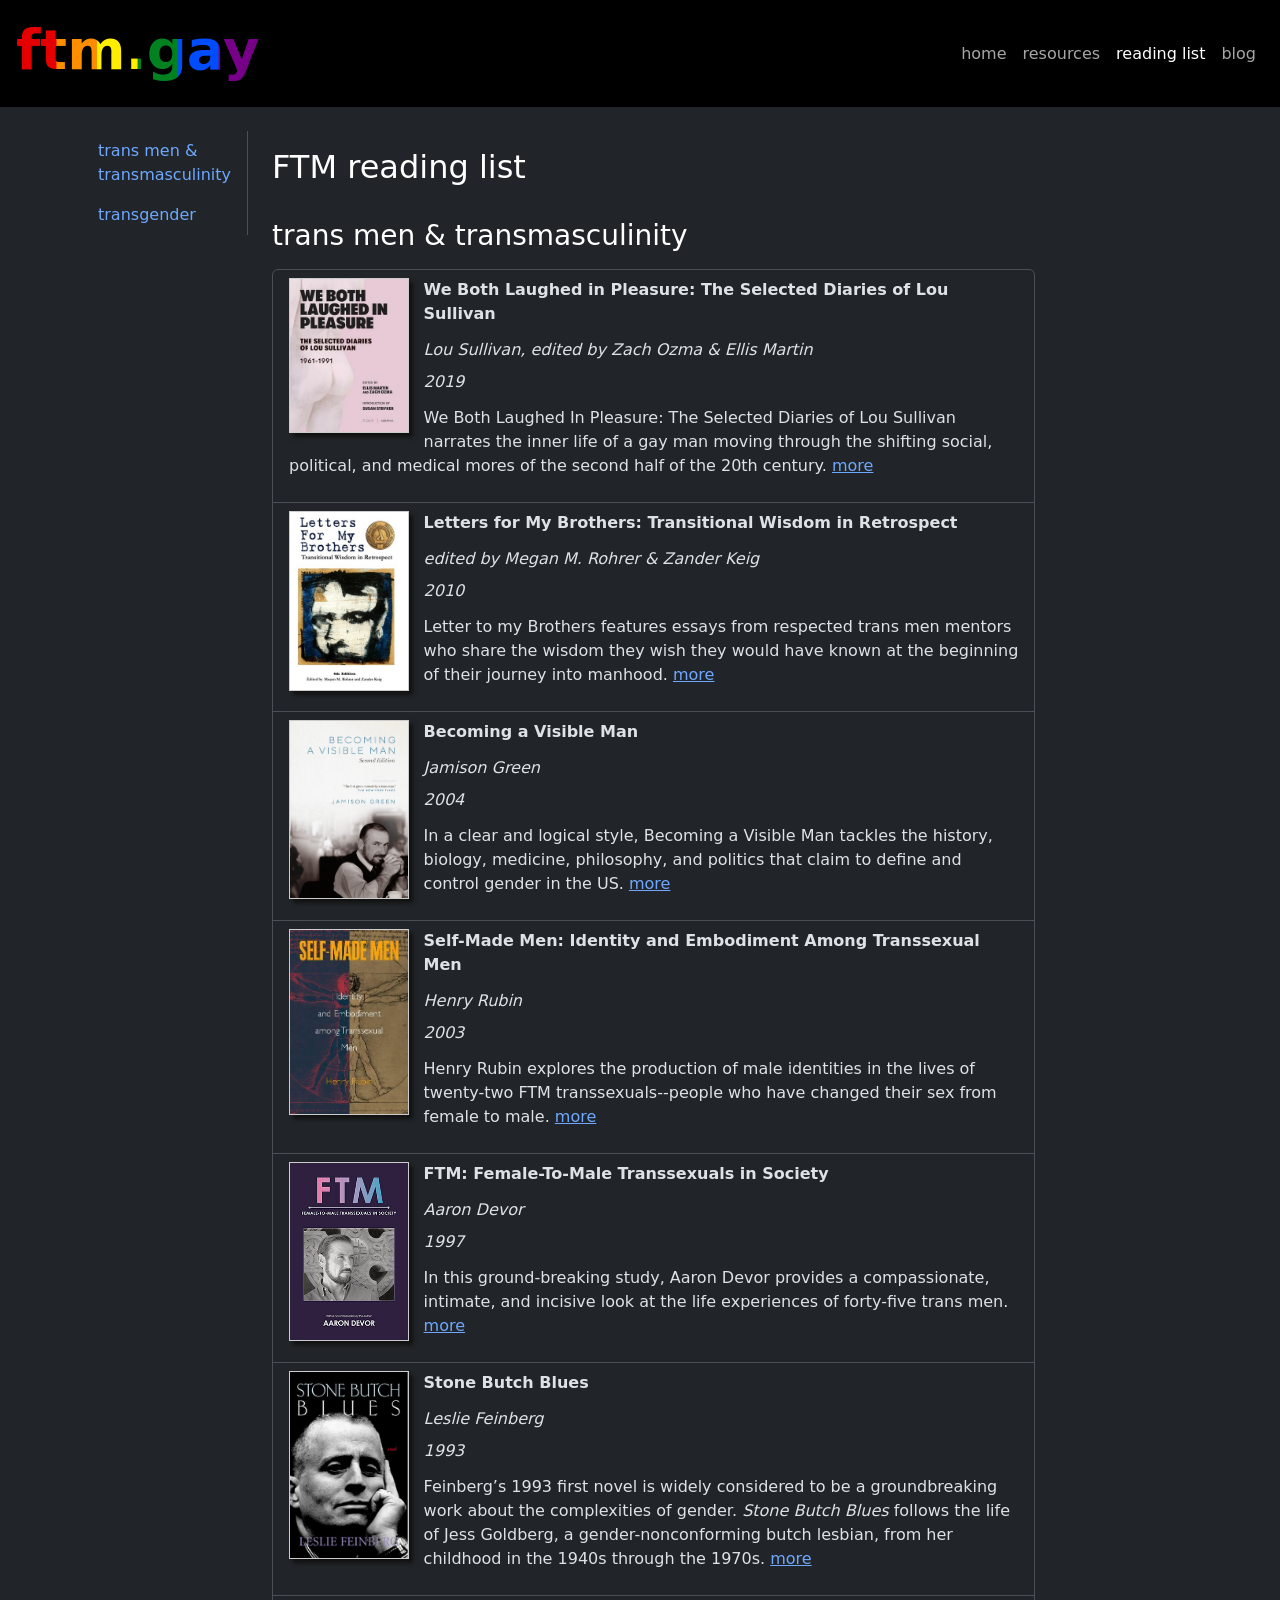
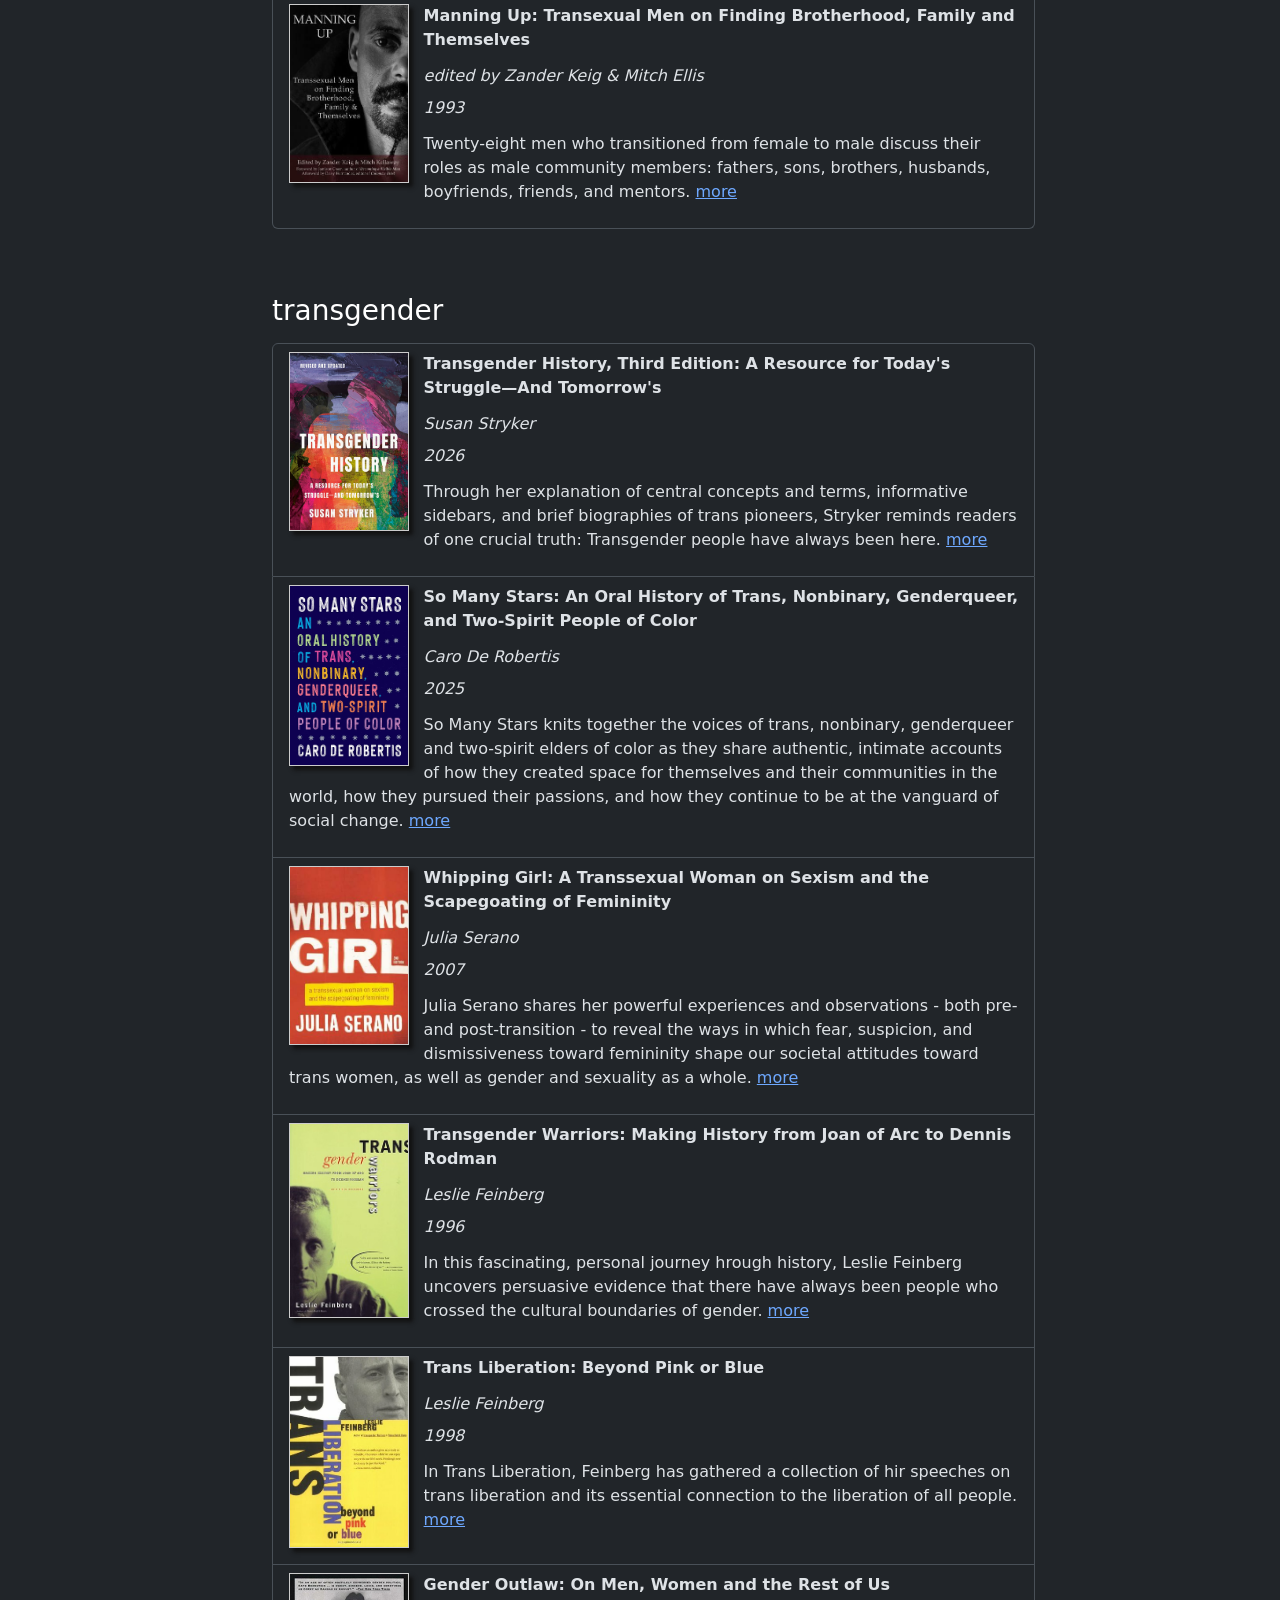
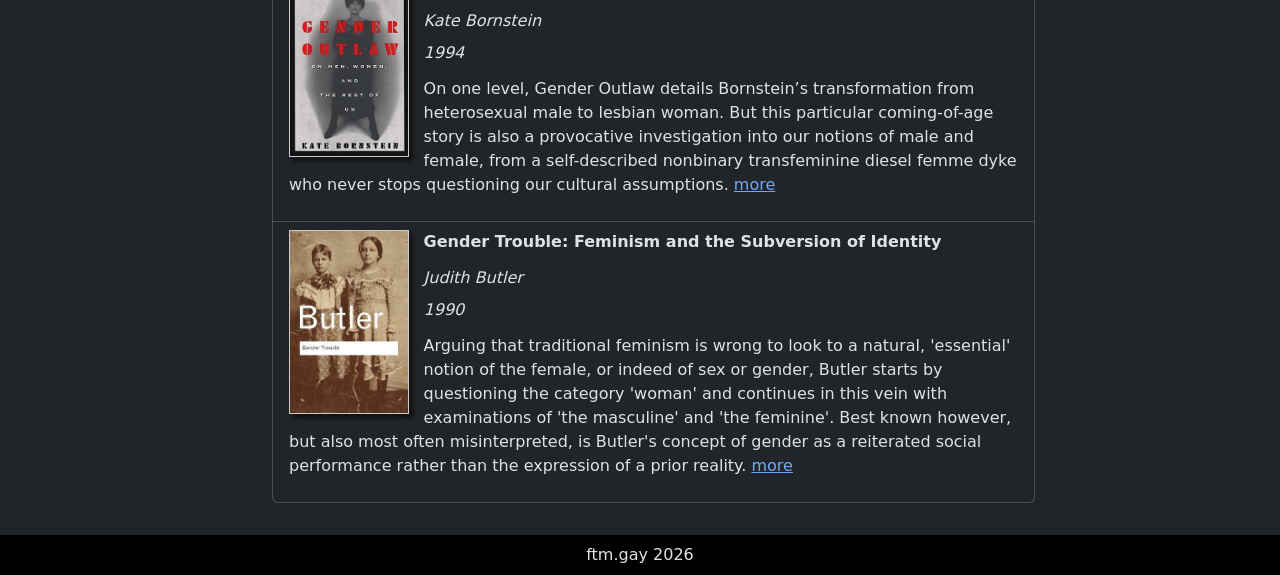
==== commit 681a01ed: "add to index.html" ====
--- a/books.html
+++ b/books.html
@@ -56,7 +56,7 @@
             <div id="books-wrapper" class="col-2 position-sticky top-0 h-75">
                 <h2>FTM reading list</h2>
                 <section id="ftm">
-                    <h3>Trans Men & Transmasculinity</h3>
+                    <h3>trans men & transmasculinity</h3>
                     <ul id="booklist" class="list-group">
 
                         <li class="list-group-item">
@@ -175,7 +175,7 @@
                 </section>
                 <br><br>
                 <section id="trans">
-                    <h3>Transgender</h3>
+                    <h3>transgender</h3>
                     <ul class="booklist list-group">
 
                         <li class="list-group-item">
--- a/css/style-3.css
+++ b/css/style-3.css
@@ -25,6 +25,15 @@
 
 main {
     flex: 1 0 auto;
+    width: fit-content;
+    margin: 0 auto;
+    padding: 0 4%;
+}
+
+main p,
+main q,
+main li {
+    max-width: 75ch;
 }
 
 footer {
@@ -42,6 +51,26 @@
     -webkit-text-fill-color: transparent;
 }
 
+.quotes-wrapper>span:nth-child(even) {
+    position: relative;
+    left: 30%;
+}
+
+.quote {
+    font-size: 1.1rem;
+    display: block;
+    width: 70%;
+}
+
+.quote q {
+    font-style: italic;
+    display: block;
+}
+
+.quote p {
+    font-size: 1rem;
+}
+
 .covers {
     width: 20%;
     max-width: 120px;
@@ -51,7 +80,7 @@
 }
 
 #links-wrapper{
-   width: 50% !important;
+   width: fit-content !important;
 }
 
 #books-wrapper {
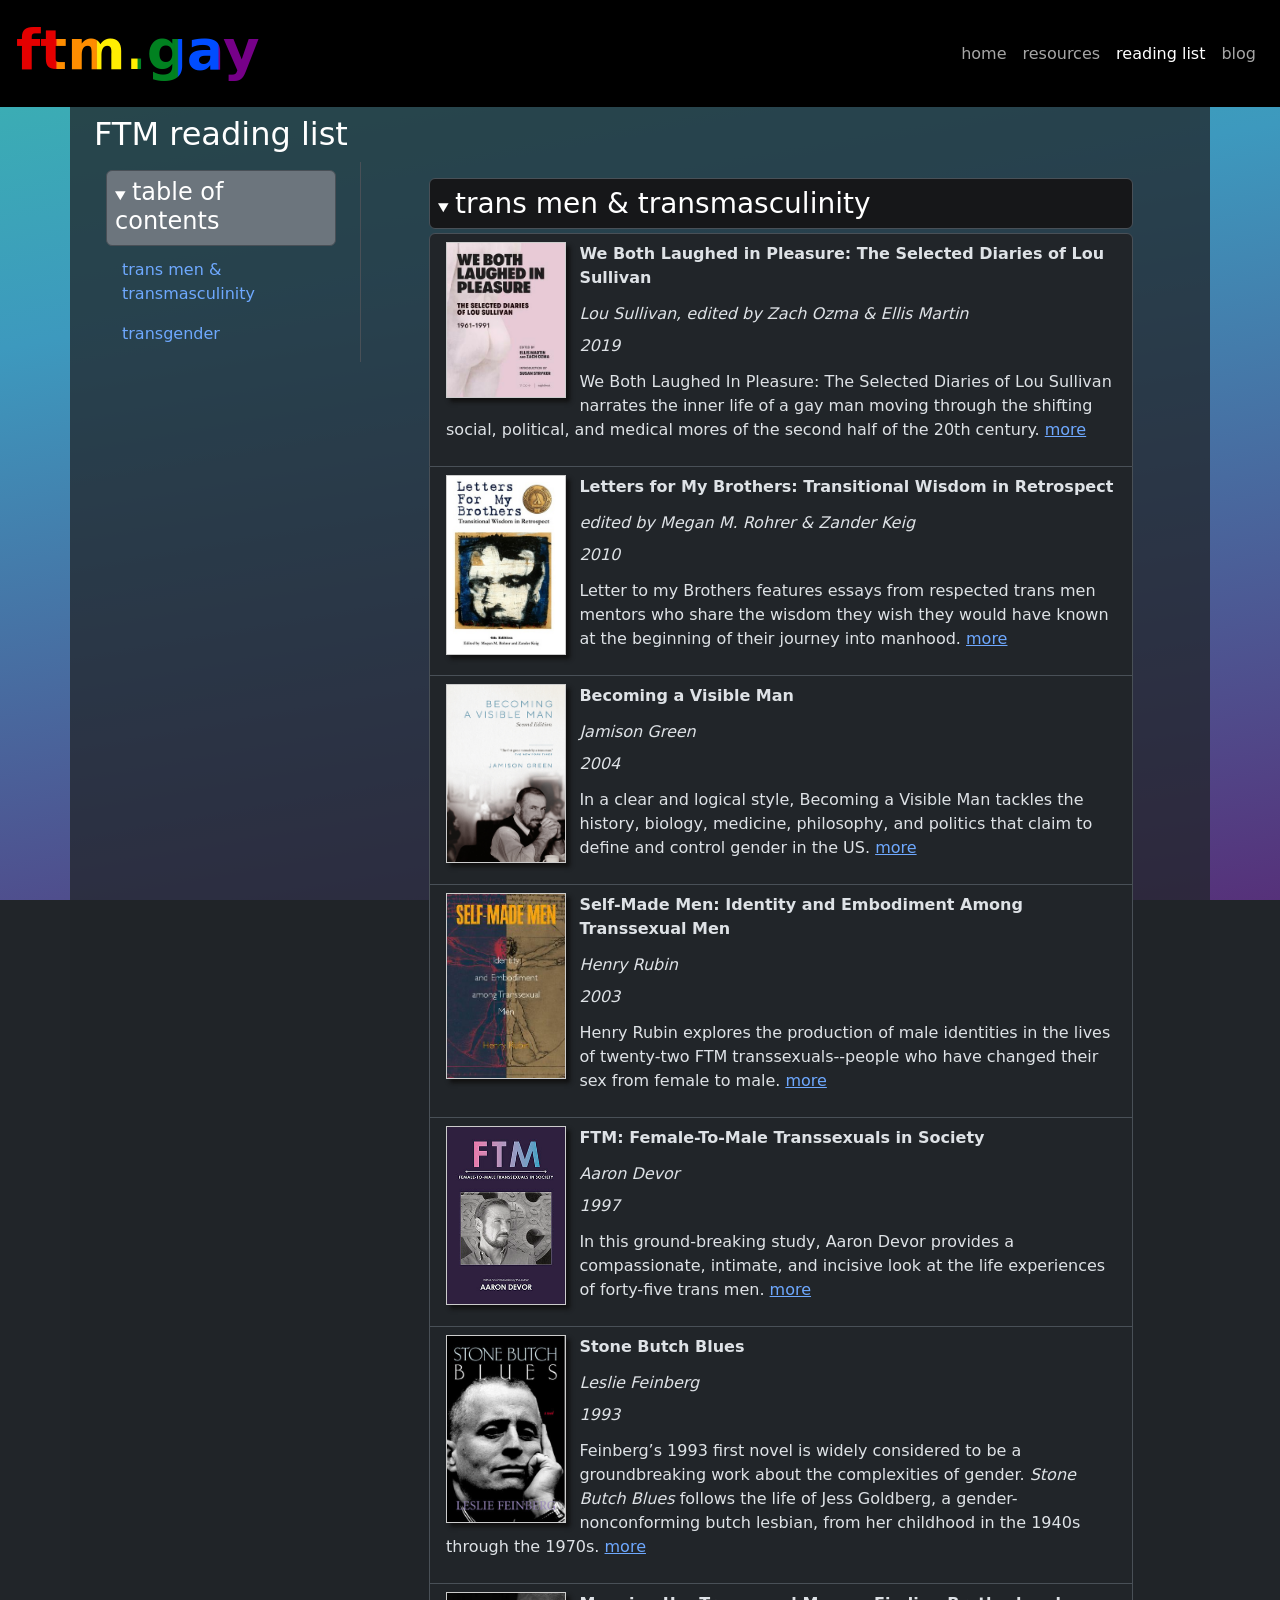
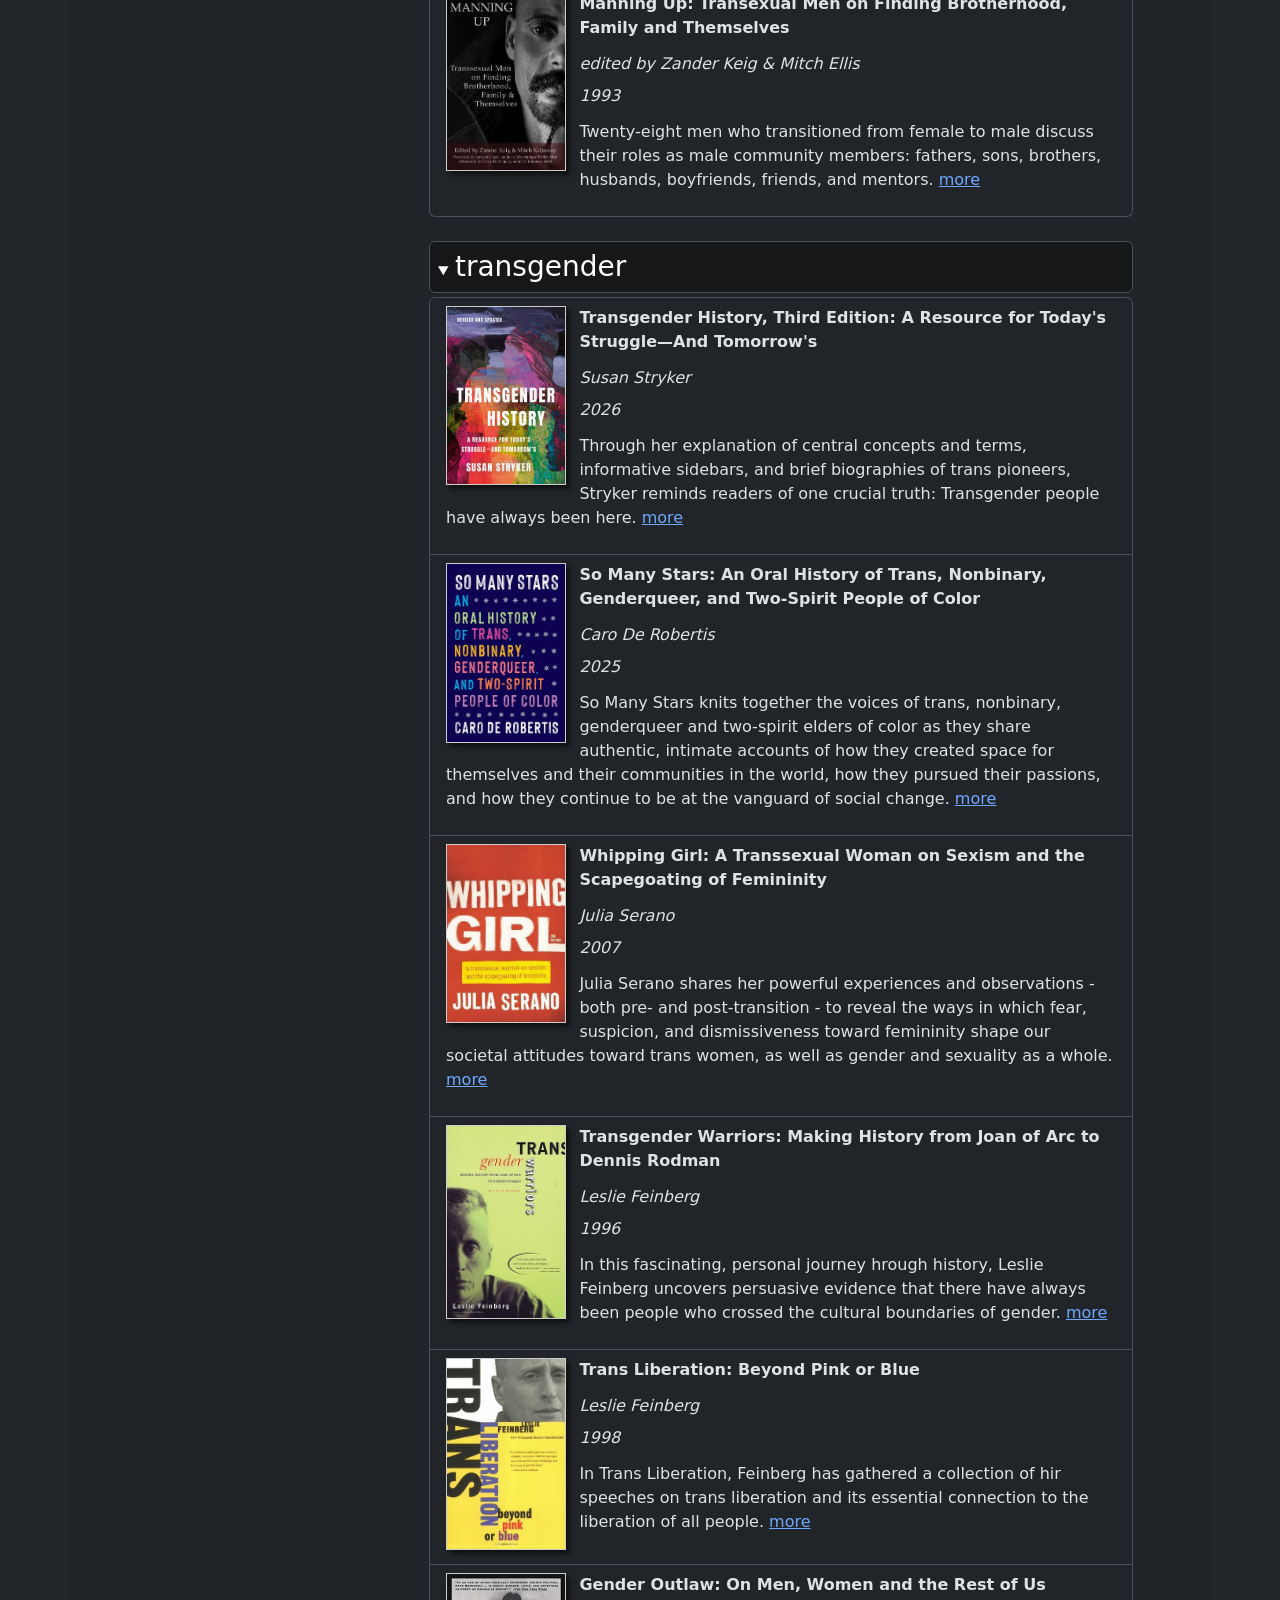
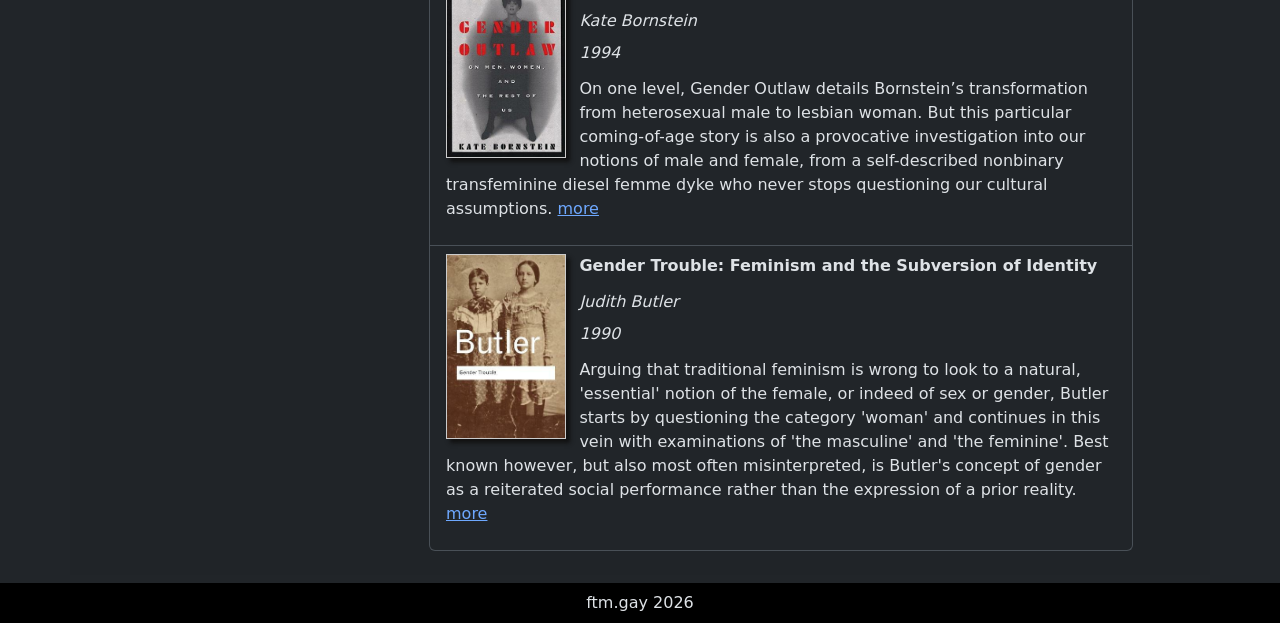
==== commit 053cee50: "added collapsible details and styling" ====
--- a/books.html
+++ b/books.html
@@ -41,22 +41,27 @@
         </nav>
     </header>
 
-    <main class="container-sm text-bg-dark py-4">
+    <main class="container-sm text-bg-dark bg-opacity-75 py-2 px-4">
 
         <div class="row" id="">
-            <div id="toc-wrapper" class="col-2 position-sticky top-0 h-75">
-                <nav id="toc" class="h-100 flex-column align-items-stretch pe-4 border-end">
+            <h2>FTM reading list</h2>
+            <details open id="toc-wrapper" class="col-3 position-sticky top-0 h-75 py-2 px-4 me-5 border-end">
+                <summary class="bg-secondary p-2 mb-1 border rounded">
+                    <h4 class="d-inline">table of contents</h4>
+                </summary>
+                <nav id="toc" class="h-100 flex-column align-items-stretch pe-4">
                     <nav class="nav nav-pills flex-column">
                         <a class="nav-link" href="#ftm">trans men & transmasculinity</a>
                         <a class="nav-link" href="#trans">transgender</a>
                     </nav>
-                </nav>
-            </div>
-
-            <div id="books-wrapper" class="col-2 position-sticky top-0 h-75">
-                <h2>FTM reading list</h2>
-                <section id="ftm">
-                    <h3>trans men & transmasculinity</h3>
+            </details>
+
+            <div id="books-wrapper" class="top-0 h-75 col-8">
+                <details open id="stores" class="p-2 my-2">
+                    <summary class="bg-secondary-subtle p-2 mb-1 border rounded">
+                        <h3 class="d-inline">trans men & transmasculinity
+                        </h3>
+                    </summary>
                     <ul id="booklist" class="list-group">
 
                         <li class="list-group-item">
@@ -172,10 +177,13 @@
                             </p>
                         </li>
                     </ul>
-                </section>
-                <br><br>
-                <section id="trans">
-                    <h3>transgender</h3>
+                </details>
+
+                <details open id="trans" class="p-2 my-2">
+                    <summary class="bg-secondary-subtle p-2 mb-1 border rounded">
+                        <h3 class="d-inline">transgender
+                        </h3>
+                    </summary>
                     <ul class="booklist list-group">
 
                         <li class="list-group-item">
@@ -311,7 +319,7 @@
                             </p>
                         </li>
                     </ul>
-                </section>
+                    </section>
             </div>
         </div>
     </main>
--- a/css/style-3.css
+++ b/css/style-3.css
@@ -7,20 +7,24 @@
     width: fit-content;
     margin: auto;
 } */
- 
-h2,
+
 h3,
 h4 {
     padding: 2% 0 1%;
 }
 
-html, body {
+html,
+body {
     height: 100%;
 }
 
 body {
     display: flex;
     flex-direction: column;
+    background-image: linear-gradient(170deg, #3ab5b0 0%, #3d99be 31%, #56317a 100%);
+    background-size: contain;
+    background-repeat: no-repeat;
+    background-attachment: fixed;
 }
 
 main {
@@ -33,7 +37,7 @@
 main p,
 main q,
 main li {
-    max-width: 75ch;
+    max-width: 85ch;
 }
 
 footer {
@@ -79,12 +83,16 @@
     border: 1px solid #ccc;
 }
 
-#links-wrapper{
-   width: fit-content !important;
+.hero {
+    max-height: 350px;
+    max-width: 100%;
+    object-fit: cover;
+    border: 1px solid white;
+    box-shadow: 0px 1px 8px black;
 }
 
-#books-wrapper {
-   width: 75% !important;
+#links-wrapper details {
+    width: 100% !important;
 }
 
 @media screen and (max-width: 990px) {
@@ -101,4 +109,13 @@
     #books-wrapper {
         width: 100% !important;
     }
+
+    .quotes-wrapper>span:nth-child(even) {
+        position: relative;
+        left: 10%;
+    }
+
+    .quote {
+        width: 90%;
+    }
 }
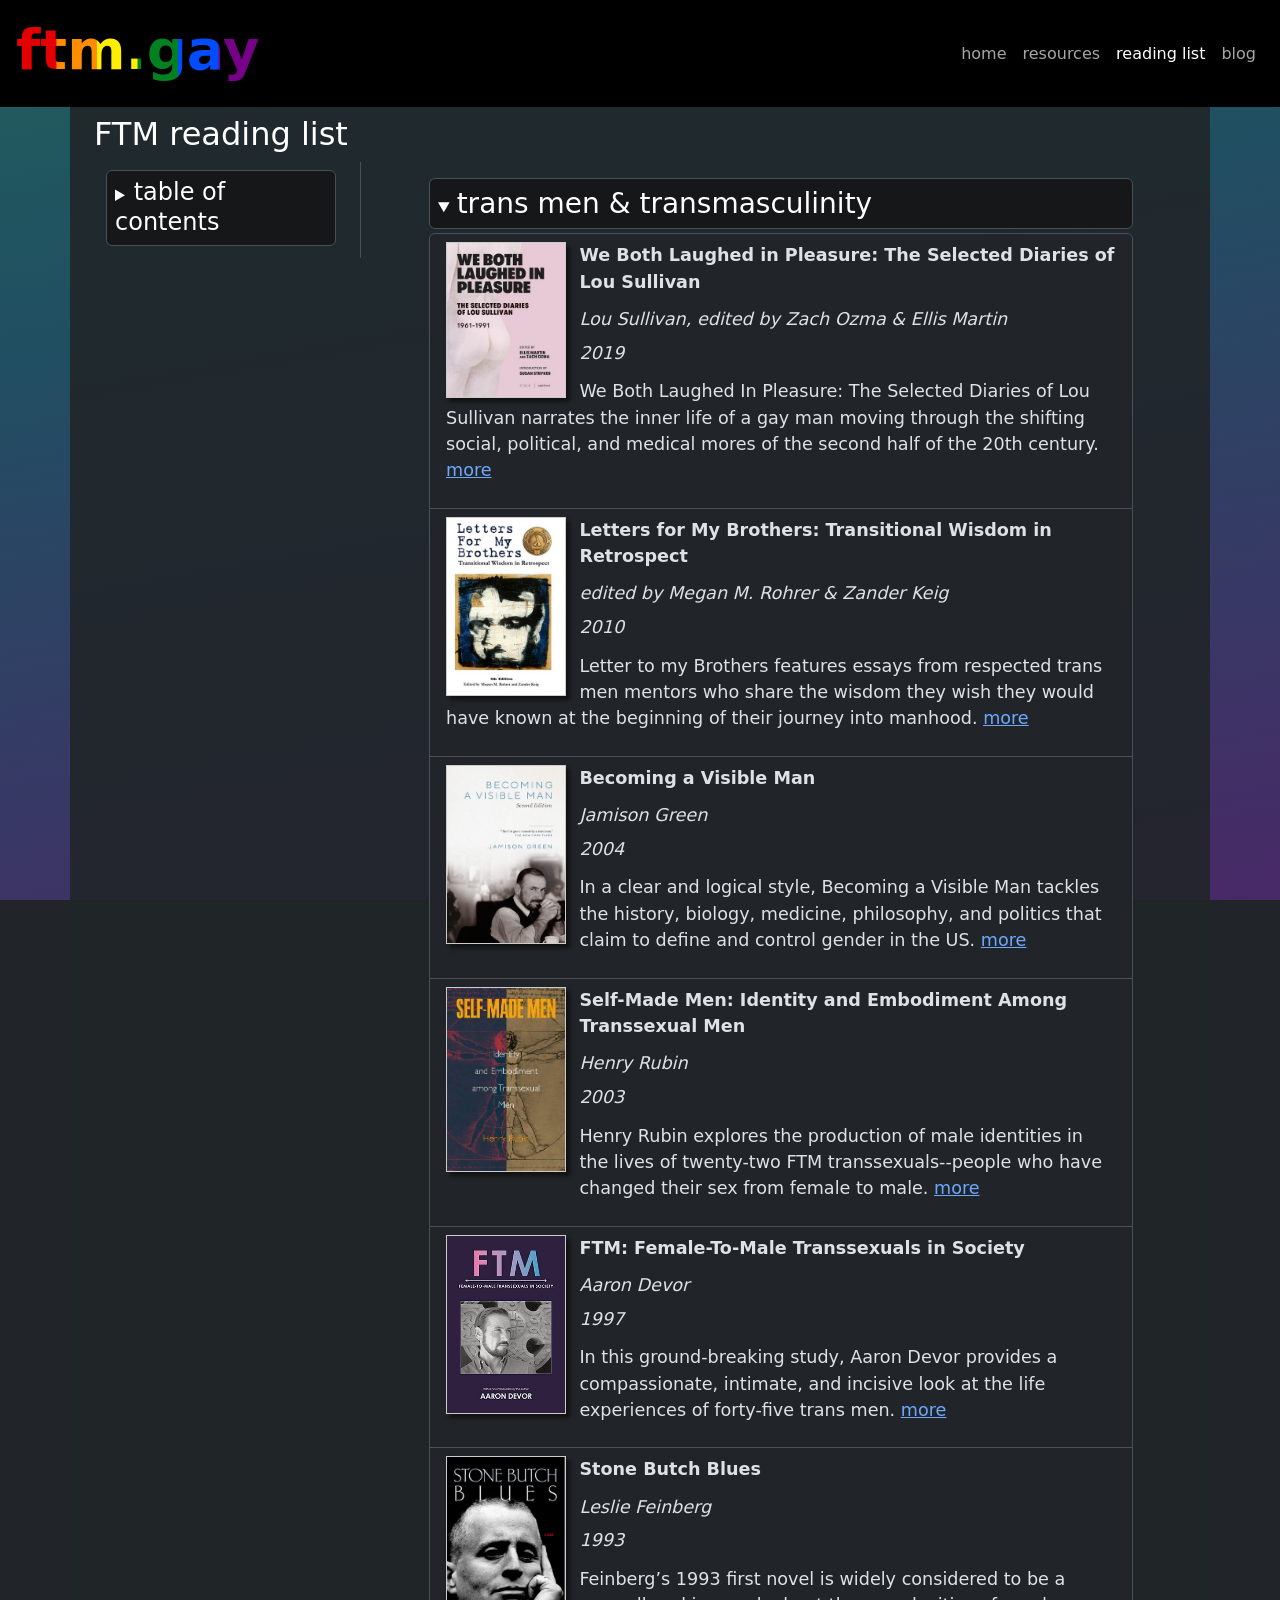
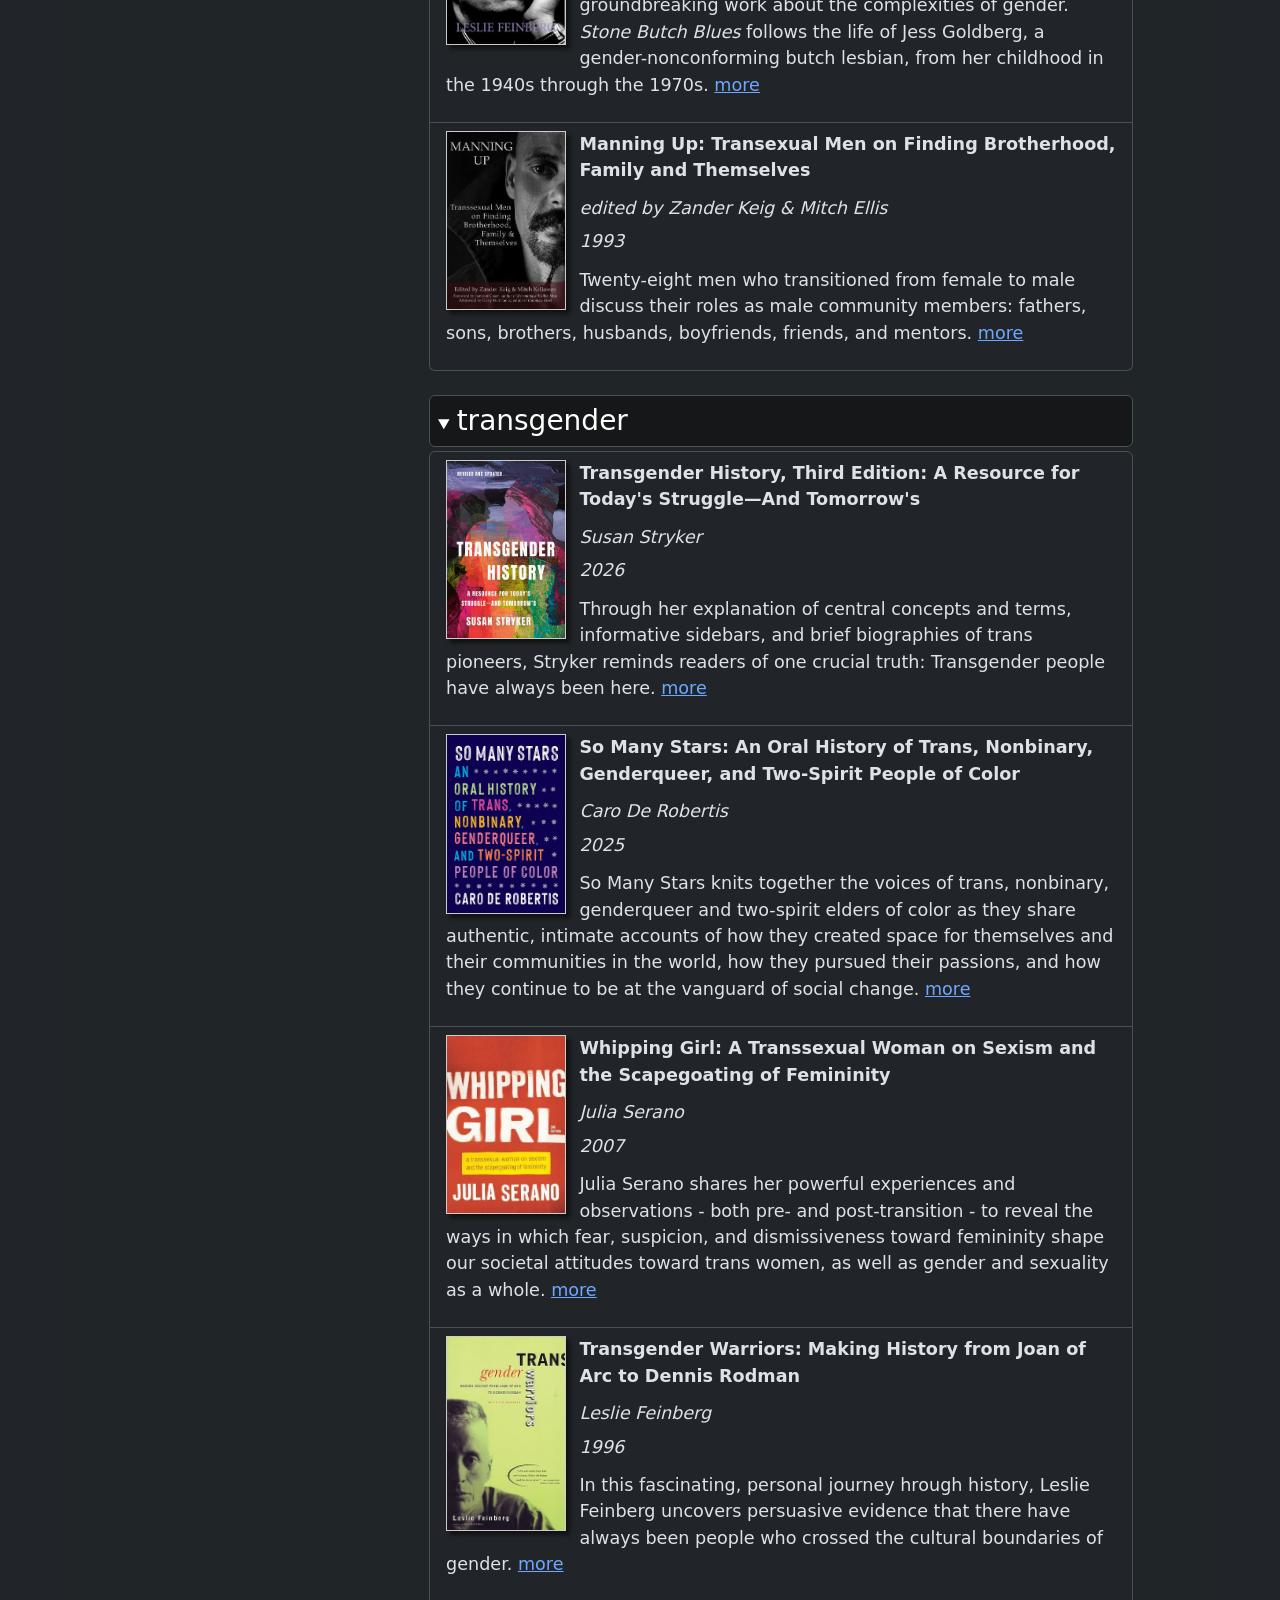
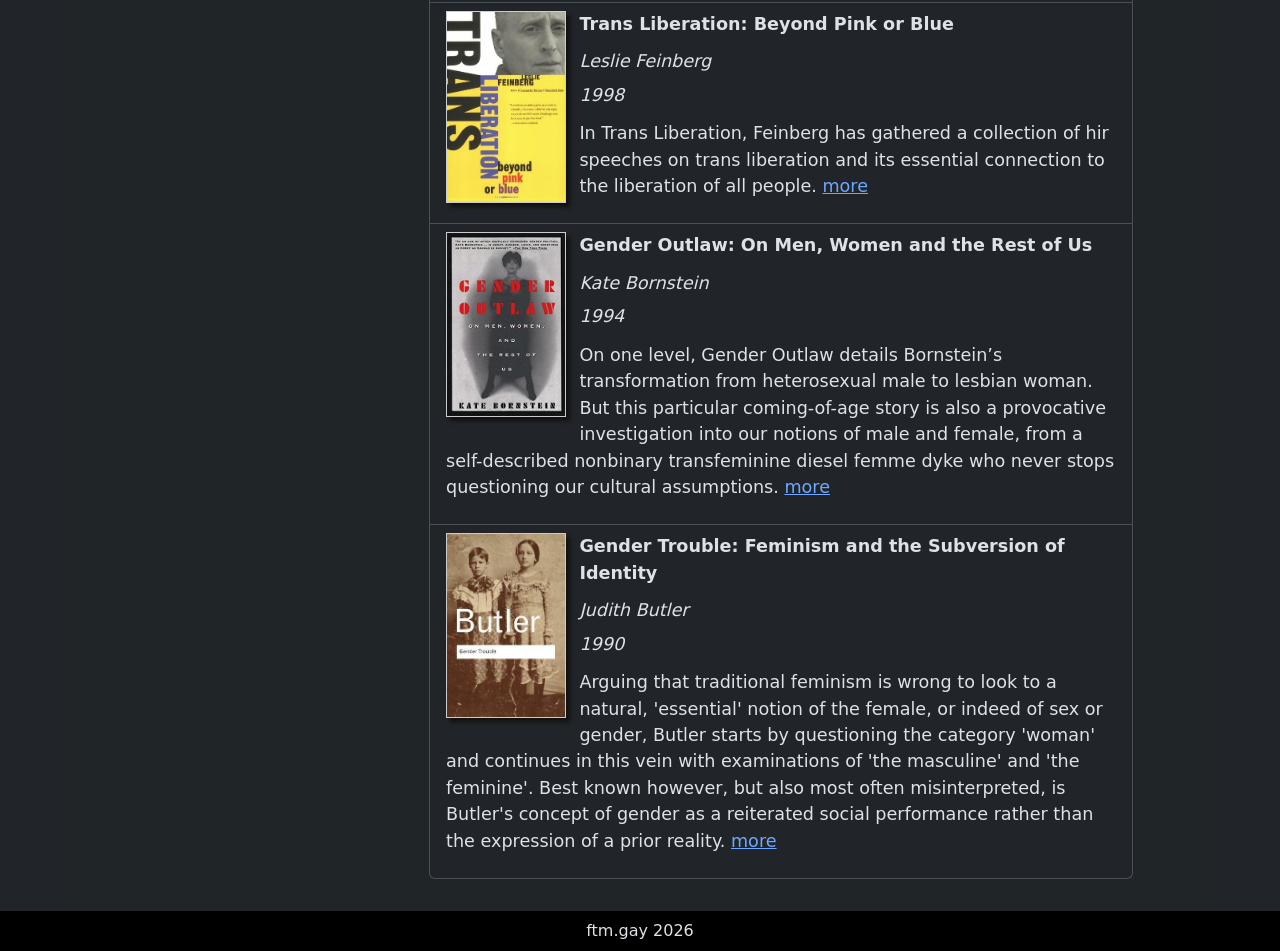
==== commit 34af6e68: "update layout" ====
--- a/books.html
+++ b/books.html
@@ -45,8 +45,8 @@
 
         <div class="row" id="">
             <h2>FTM reading list</h2>
-            <details open id="toc-wrapper" class="col-3 position-sticky top-0 h-75 py-2 px-4 me-5 border-end">
-                <summary class="bg-secondary p-2 mb-1 border rounded">
+            <details id="toc-wrapper" class="col-3 position-sticky top-0 h-75 py-2 px-4 me-5 border-end">
+                <summary class="bg-secondary-subtle p-2 mb-1 border rounded">
                     <h4 class="d-inline">table of contents</h4>
                 </summary>
                 <nav id="toc" class="h-100 flex-column align-items-stretch pe-4">
--- a/css/style-3.css
+++ b/css/style-3.css
@@ -13,6 +13,10 @@
     padding: 2% 0 1%;
 }
 
+main a {
+    /* color: rgb(122, 208, 255) !important; */
+}
+
 html,
 body {
     height: 100%;
@@ -21,27 +25,40 @@
 body {
     display: flex;
     flex-direction: column;
-    background-image: linear-gradient(170deg, #3ab5b0 0%, #3d99be 31%, #56317a 100%);
+    background-image: linear-gradient(170deg, #215e5c 0%, #204f62 31%, #482967 100%);
     background-size: contain;
     background-repeat: no-repeat;
     background-attachment: fixed;
 }
 
+footer {
+    flex-shrink: 0;
+}
+
+main,
+main nav {
+    --bs-nav-link-color: #7babee !important;
+    --bs-link-rgb: #7babee !important;
+    font-size: 1.1rem;
+}
+
 main {
     flex: 1 0 auto;
-    width: fit-content;
     margin: 0 auto;
     padding: 0 4%;
+    --bs-bg-opacity: 0.9 !important;
 }
 
 main p,
 main q,
-main li {
+main li,
+main a {
     max-width: 85ch;
+    font-size: 1.1rem;
 }
 
-footer {
-    flex-shrink: 0;
+figure {
+    text-align: center;
 }
 
 #title {
@@ -64,6 +81,7 @@
     font-size: 1.1rem;
     display: block;
     width: 70%;
+    text-wrap: balance;
 }
 
 .quote q {
@@ -74,6 +92,25 @@
 .quote p {
     font-size: 1rem;
 }
+
+
+/* #index-links {
+    display: flex;
+    flex-flow: row nowrap;
+    justify-content: space-around;
+    margin: 3rem 0;
+}
+
+#index-links div {
+    width: 40%;
+    text-align: center;
+    padding: 1rem;
+    background: rgba(200, 201, 202, 0.1)
+}
+
+#index-links div a {
+    width: 100%;
+} */
 
 .covers {
     width: 20%;
